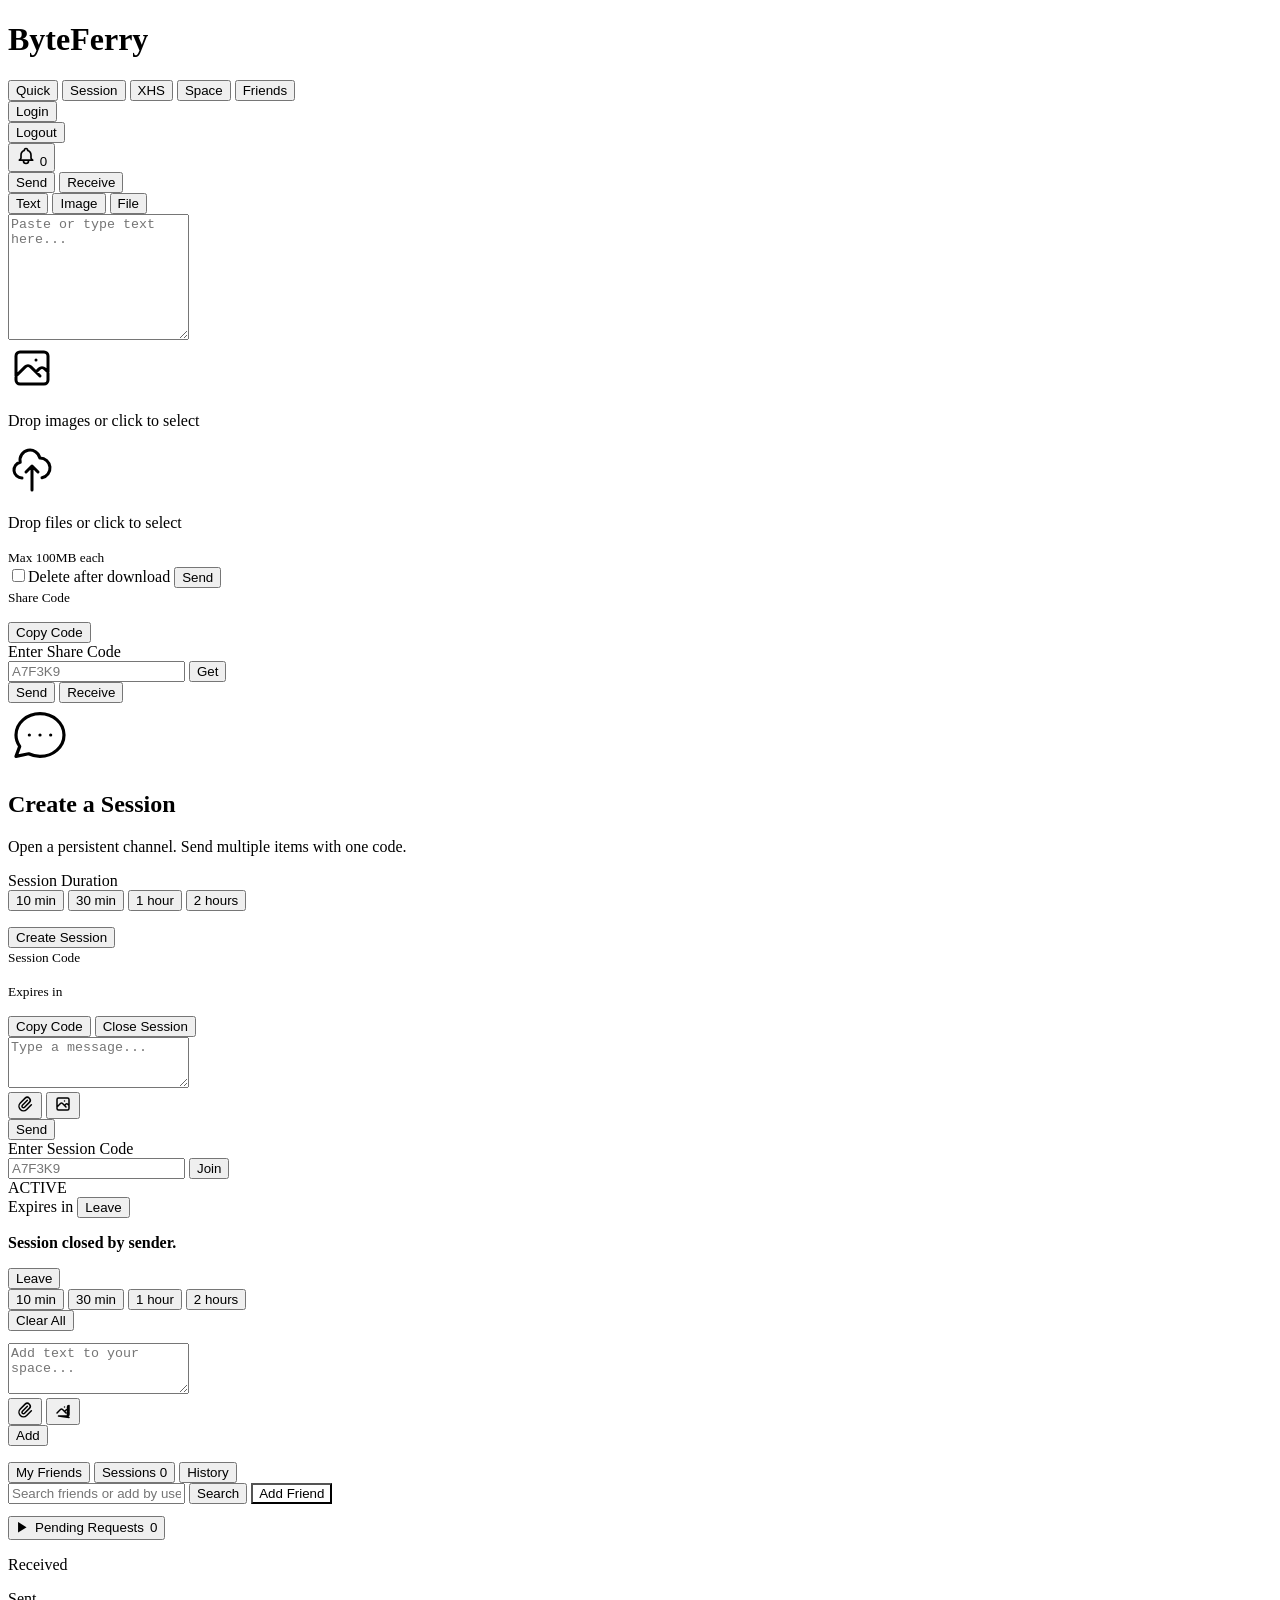
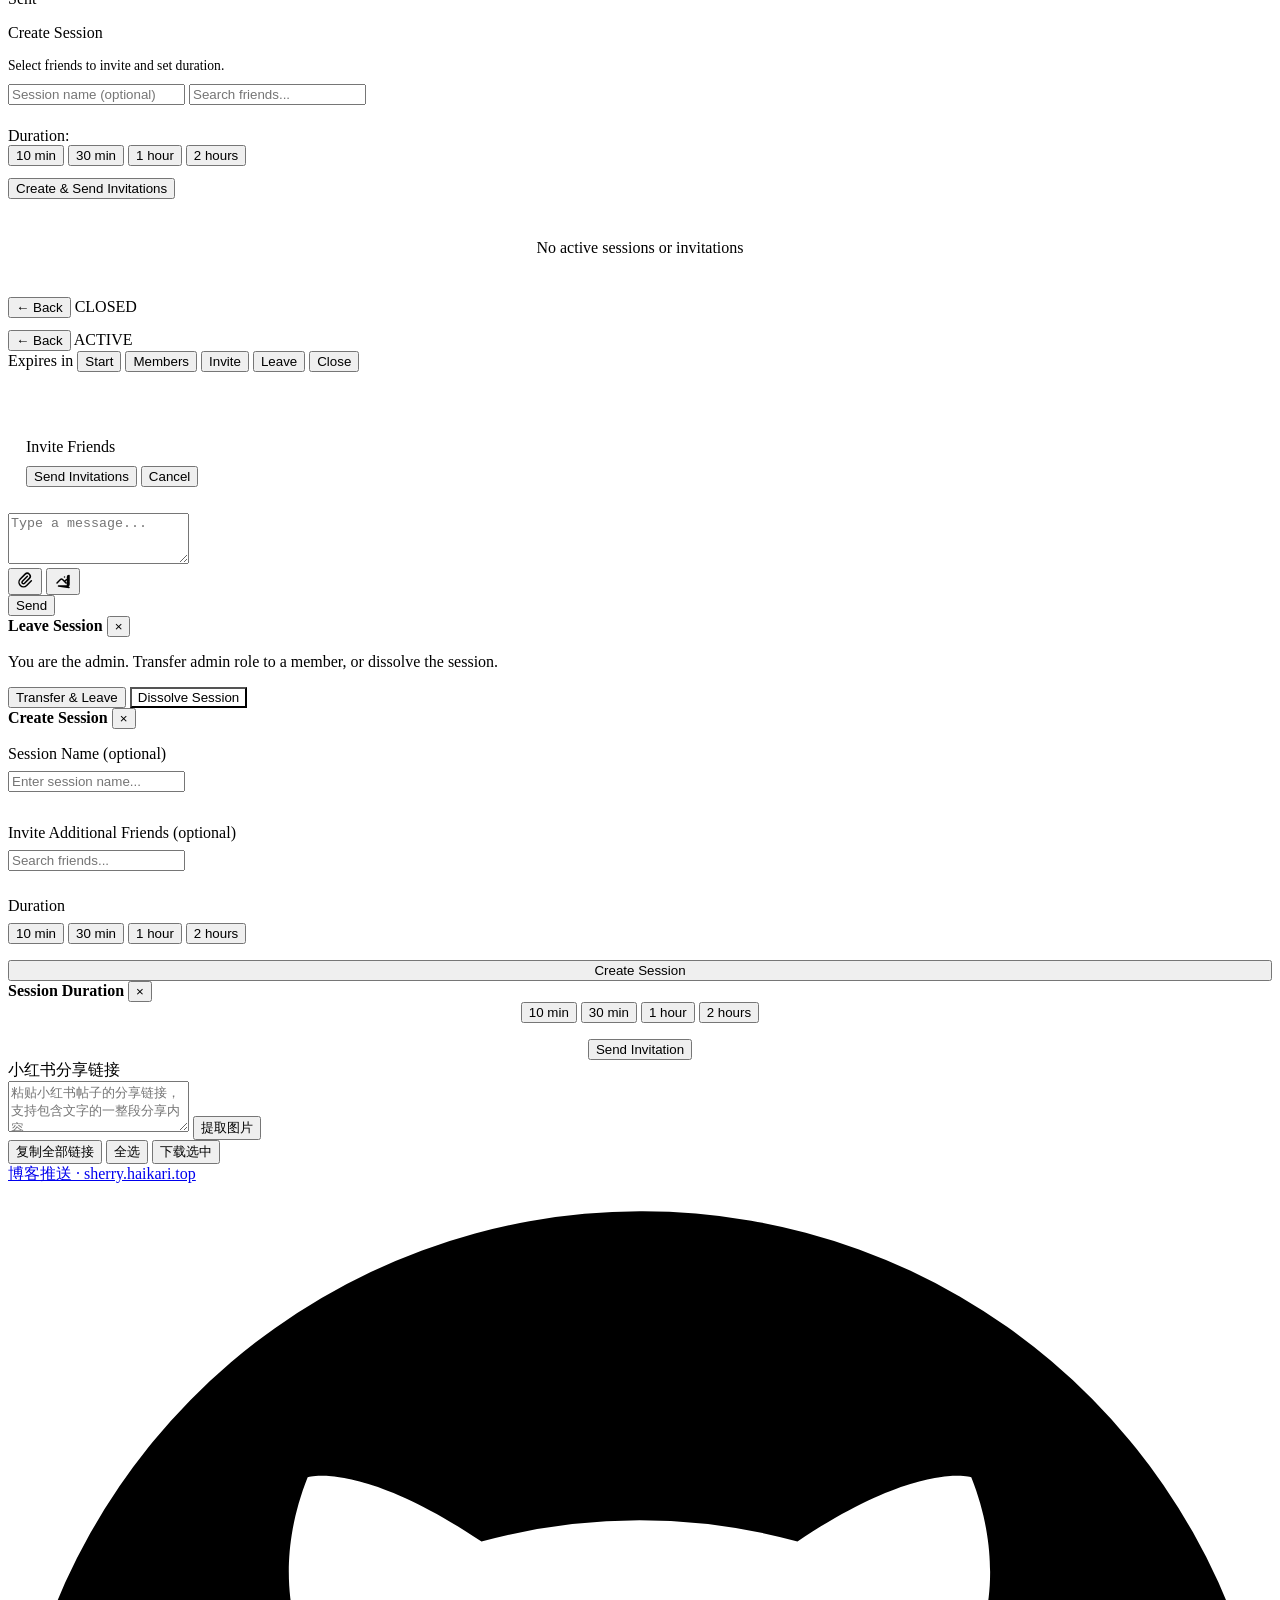
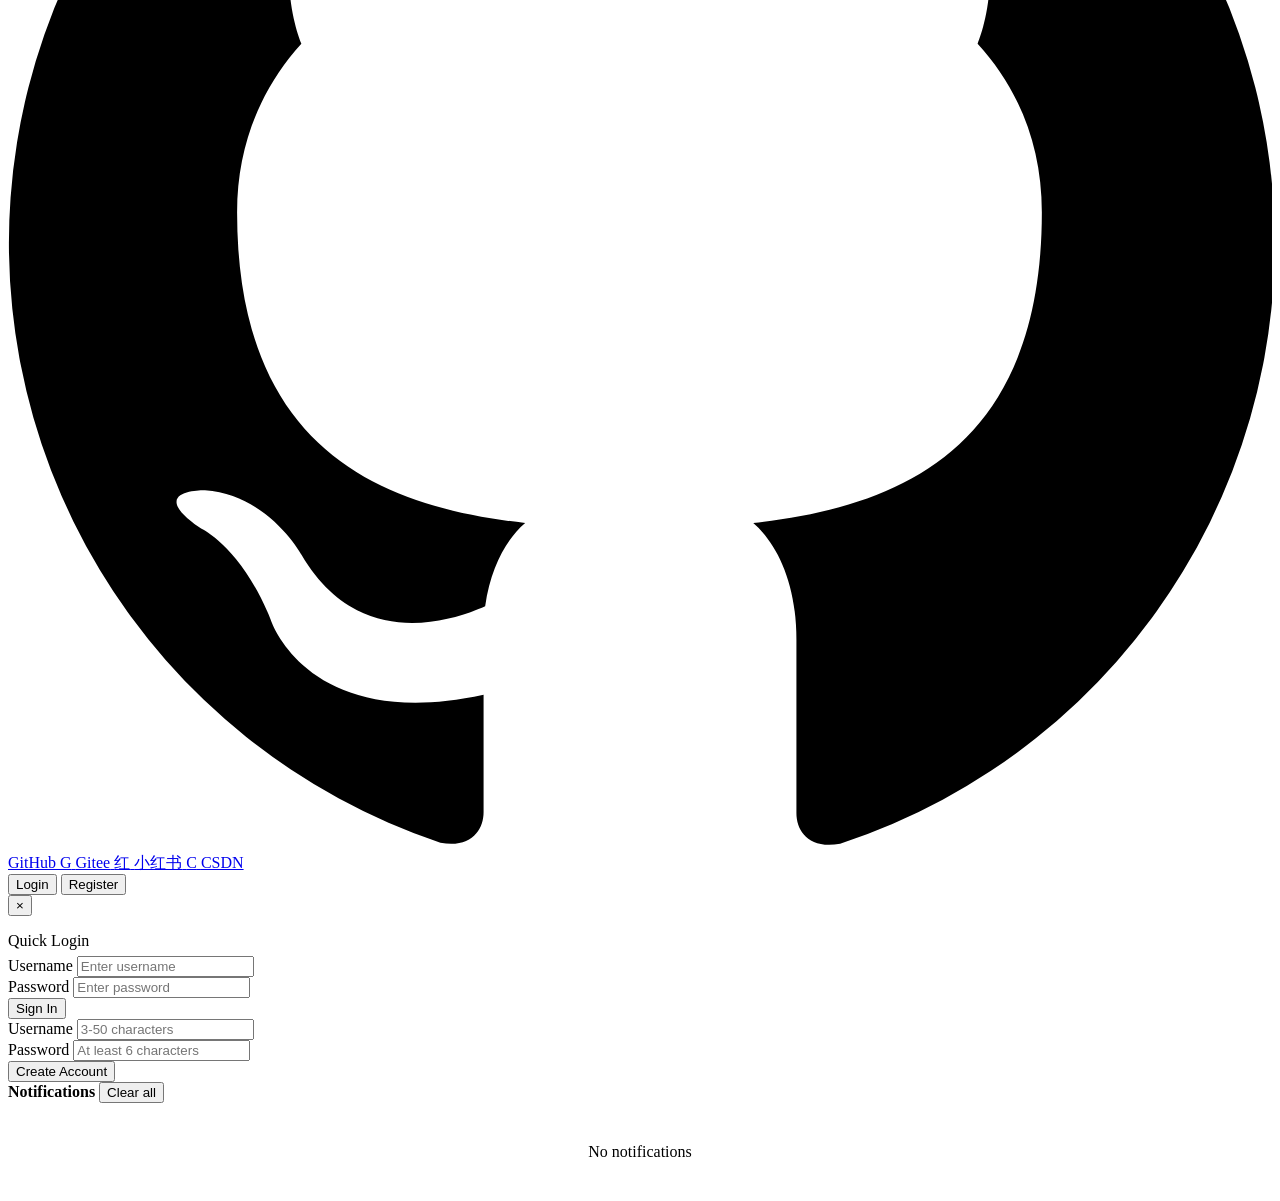
==== src/main/resources/static/index.html @ a7a0305d "add xsh but have some bugs" ====
<!DOCTYPE html>
<html lang="zh-CN">
<head>
    <meta charset="UTF-8">
    <meta name="viewport" content="width=device-width, initial-scale=1.0">
    <title>ByteFerry - Cross-device transmission</title>
    <link rel="icon" type="image/jpeg" href="/favicon.jpeg">
    <link rel="stylesheet" href="/css/style.css">
</head>
<body>
    <header>
        <div class="container header-inner">
            <h1 class="logo"><span class="accent">Byte</span>Ferry</h1>
            <div class="header-right">
                <nav class="pill-group" id="mode-nav">
                    <button class="pill active" data-mode="quick">Quick</button>
                    <button class="pill" data-mode="session">Session</button>
                    <button class="pill" data-mode="xhs">XHS</button>
                    <button class="pill hidden" data-mode="space" id="nav-space">Space</button>
                    <button class="pill hidden" data-mode="friend" id="nav-friend">Friends</button>
                </nav>
                <div id="user-area">
                    <button class="btn btn-primary btn-sm" id="login-btn">Login</button>
                </div>
                <div id="user-info" class="hidden">
                    <span class="user-name" id="user-display"></span>
                    <button class="btn-link sm" id="logout-btn">Logout</button>
                </div>
                <button class="notif-bell hidden" id="notif-bell" title="Notifications">
                    <svg width="20" height="20" fill="none" stroke="currentColor" stroke-width="2" viewBox="0 0 24 24"><path stroke-linecap="round" stroke-linejoin="round" d="M15 17h5l-1.405-1.405A2.032 2.032 0 0118 14.158V11a6.002 6.002 0 00-4-5.659V5a2 2 0 10-4 0v.341C7.67 6.165 6 8.388 6 11v3.159c0 .538-.214 1.055-.595 1.436L4 17h5m6 0v1a3 3 0 11-6 0v-1m6 0H9"/></svg>
                    <span class="notif-badge hidden" id="notif-badge">0</span>
                </button>
            </div>
        </div>
    </header>

    <main class="container">

        <!-- ==================== QUICK MODE ==================== -->
        <div class="view" id="view-quick">
            <nav class="pill-group sub-nav" id="quick-nav">
                <button class="pill active" data-tab="q-send">Send</button>
                <button class="pill" data-tab="q-recv">Receive</button>
            </nav>

            <!-- Quick Send -->
            <section class="panel fade-in" id="q-send">
                <div class="type-bar" id="type-bar">
                    <button class="type-chip active" data-type="text">Text</button>
                    <button class="type-chip" data-type="image">Image</button>
                    <button class="type-chip" data-type="file">File</button>
                </div>
                <div class="input-area" id="ia-text">
                    <textarea id="q-text" class="textarea" placeholder="Paste or type text here..." rows="8"></textarea>
                </div>
                <div class="input-area hidden" id="ia-image">
                    <div class="dropzone" id="dz-image">
                        <div id="img-preview" class="preview-grid hidden"></div>
                        <div id="img-ph" class="dz-placeholder">
                            <svg width="48" height="48" fill="none" stroke="currentColor" stroke-width="1.5" viewBox="0 0 24 24"><path stroke-linecap="round" stroke-linejoin="round" d="M4 16l4.586-4.586a2 2 0 012.828 0L16 16m-2-2l1.586-1.586a2 2 0 012.828 0L20 14m-6-6h.01M6 20h12a2 2 0 002-2V6a2 2 0 00-2-2H6a2 2 0 00-2 2v12a2 2 0 002 2z"/></svg>
                            <p>Drop images or click to select</p>
                        </div>
                        <input id="img-input" type="file" accept="image/*" multiple hidden>
                    </div>
                </div>
                <div class="input-area hidden" id="ia-file">
                    <div class="dropzone" id="dz-file">
                        <div id="file-list" class="file-list hidden"></div>
                        <div id="file-ph" class="dz-placeholder">
                            <svg width="48" height="48" fill="none" stroke="currentColor" stroke-width="1.5" viewBox="0 0 24 24"><path stroke-linecap="round" stroke-linejoin="round" d="M7 16a4 4 0 01-.88-7.903A5 5 0 1115.9 6L16 6a5 5 0 011 9.9M15 13l-3-3m0 0l-3 3m3-3v12"/></svg>
                            <p>Drop files or click to select</p>
                            <small>Max 100MB each</small>
                        </div>
                        <input id="file-input" type="file" multiple hidden>
                    </div>
                </div>
                <label class="checkbox-row"><input type="checkbox" id="del-after"><span>Delete after download</span></label>
                <button class="btn btn-primary full" id="q-send-btn">Send</button>
                <div class="result-card hidden" id="q-result">
                    <small class="muted">Share Code</small>
                    <p class="code-display" id="q-code"></p>
                    <button class="btn-link" id="q-copy-code">Copy Code</button>
                </div>
            </section>

            <!-- Quick Receive -->
            <section class="panel fade-in hidden" id="q-recv">
                <div class="card">
                    <label class="label">Enter Share Code</label>
                    <div class="row gap">
                        <input id="qr-code" class="code-input" type="text" maxlength="8" placeholder="A7F3K9">
                        <button class="btn btn-primary" id="qr-get-btn">Get</button>
                    </div>
                </div>
                <div id="qr-result" class="hidden mt"></div>
                <div id="qr-error" class="error-card hidden mt"></div>
            </section>
        </div>

        <!-- ==================== SESSION MODE ==================== -->
        <div class="view hidden" id="view-session">
            <nav class="pill-group sub-nav" id="sess-nav">
                <button class="pill active" data-tab="s-send">Send</button>
                <button class="pill" data-tab="s-recv">Receive</button>
            </nav>

            <!-- Session Send -->
            <section class="panel fade-in" id="s-send">
                <div id="s-create" class="card center-content">
                    <svg width="64" height="64" fill="none" stroke="currentColor" stroke-width="1.2" viewBox="0 0 24 24" class="accent-icon"><path stroke-linecap="round" stroke-linejoin="round" d="M8 12h.01M12 12h.01M16 12h.01M21 12c0 4.418-4.03 8-9 8a9.863 9.863 0 01-4.255-.949L3 20l1.395-3.72C3.512 15.042 3 13.574 3 12c0-4.418 4.03-8 9-8s9 3.582 9 8z"/></svg>
                    <h2>Create a Session</h2>
                    <p class="muted">Open a persistent channel. Send multiple items with one code.</p>
                    <div style="margin-bottom: 16px">
                        <label class="label">Session Duration</label>
                        <div class="type-bar" id="expire-bar" style="justify-content:center">
                            <button class="type-chip" data-expire="600">10 min</button>
                            <button class="type-chip active" data-expire="1800">30 min</button>
                            <button class="type-chip" data-expire="3600">1 hour</button>
                            <button class="type-chip" data-expire="7200">2 hours</button>
                        </div>
                    </div>
                    <button class="btn btn-primary" id="s-create-btn">Create Session</button>
                </div>
                <div id="s-active" class="hidden">
                    <div class="card row spread">
                        <div><small class="muted upper">Session Code</small><p class="code-display small clickable" id="s-code"></p></div>
                        <div class="text-right"><small class="muted">Expires in</small><p class="timer" id="s-timer"></p></div>
                    </div>
                    <div class="actions-row">
                        <button class="btn-link" id="s-copy-code">Copy Code</button>
                        <button class="btn-link danger" id="s-close-btn">Close Session</button>
                    </div>
                    <!-- Unified input -->
                    <div class="composer">
                        <textarea id="s-text" class="composer-text" rows="3" placeholder="Type a message..."></textarea>
                        <div id="s-attachments" class="attach-bar hidden"></div>
                        <div class="composer-toolbar">
                            <div class="toolbar-left">
                                <button class="icon-btn" id="s-attach-file-btn" title="Attach files">
                                    <svg width="18" height="18" fill="none" stroke="currentColor" stroke-width="2" viewBox="0 0 24 24"><path stroke-linecap="round" stroke-linejoin="round" d="M15.172 7l-6.586 6.586a2 2 0 102.828 2.828l6.414-6.586a4 4 0 00-5.656-5.656l-6.415 6.585a6 6 0 108.486 8.486L20.5 13"/></svg>
                                </button>
                                <button class="icon-btn" id="s-attach-img-btn" title="Attach images">
                                    <svg width="18" height="18" fill="none" stroke="currentColor" stroke-width="2" viewBox="0 0 24 24"><path stroke-linecap="round" stroke-linejoin="round" d="M4 16l4.586-4.586a2 2 0 012.828 0L16 16m-2-2l1.586-1.586a2 2 0 012.828 0L20 14m-6-6h.01M6 20h12a2 2 0 002-2V6a2 2 0 00-2-2H6a2 2 0 00-2 2v12a2 2 0 002 2z"/></svg>
                                </button>
                                <input id="s-file-in" type="file" multiple hidden>
                                <input id="s-img-in" type="file" accept="image/*" multiple hidden>
                            </div>
                            <button class="btn btn-primary btn-sm" id="s-send-btn">Send</button>
                        </div>
                    </div>
                    <div id="s-items" class="timeline chat-scroll"></div>
                </div>
            </section>

            <!-- Session Receive -->
            <section class="panel fade-in hidden" id="s-recv">
                <div id="sr-join" class="card">
                    <label class="label">Enter Session Code</label>
                    <div class="row gap">
                        <input id="sr-code" class="code-input" type="text" maxlength="8" placeholder="A7F3K9">
                        <button class="btn btn-primary" id="sr-join-btn">Join</button>
                    </div>
                </div>
                <div id="sr-error" class="error-card hidden mt"></div>
                <div id="sr-active" class="hidden">
                    <div class="card row spread">
                        <div class="row gap-sm">
                            <span class="badge green" id="sr-status">ACTIVE</span>
                            <span class="muted" id="sr-count"></span>
                        </div>
                        <div class="row gap-sm">
                            <span class="muted">Expires in <strong id="sr-timer"></strong></span>
                            <button class="btn-link sm" id="sr-leave-btn">Leave</button>
                        </div>
                    </div>
                    <div id="sr-closed" class="error-card center-content hidden mt">
                        <p><strong>Session closed by sender.</strong></p>
                        <button class="btn-link" id="sr-closed-leave">Leave</button>
                    </div>
                    <div id="sr-items" class="timeline chat-scroll"></div>
                </div>
            </section>
        </div>

        <!-- ==================== SPACE MODE ==================== -->
        <div class="view hidden" id="view-space">
            <!-- Expire selector + Clear -->
            <div class="row spread" style="margin-bottom: 12px">
                <div class="type-bar" id="sp-expire-bar">
                    <button class="type-chip" data-expire="600">10 min</button>
                    <button class="type-chip active" data-expire="1800">30 min</button>
                    <button class="type-chip" data-expire="3600">1 hour</button>
                    <button class="type-chip" data-expire="7200">2 hours</button>
                </div>
                <button class="btn-link danger btn-sm" id="sp-clear-btn">Clear All</button>
            </div>
            <!-- Composer -->
            <div class="composer">
                <textarea id="sp-text" class="composer-text" rows="3" placeholder="Add text to your space..."></textarea>
                <div id="sp-attachments" class="attach-bar hidden"></div>
                <div class="composer-toolbar">
                    <div class="toolbar-left">
                        <button class="icon-btn" id="sp-attach-file-btn" title="Attach files">
                            <svg width="18" height="18" fill="none" stroke="currentColor" stroke-width="2" viewBox="0 0 24 24"><path stroke-linecap="round" stroke-linejoin="round" d="M15.172 7l-6.586 6.586a2 2 0 102.828 2.828l6.414-6.586a4 4 0 00-5.656-5.656l-6.415 6.585a6 6 0 108.486 8.486L20.5 13"/></svg>
                        </button>
                        <button class="icon-btn" id="sp-attach-img-btn" title="Attach images">
                            <svg width="18" height="18" fill="none" stroke="currentColor" stroke-width="2" viewBox="0 0 24 24"><path stroke-linecap="round" stroke-linejoin="round" d="M4 16l4.586-4.586a2 2 0 012.828 0L16 16m-2-2l1.586-1.586a2 2 0 012.828 0L20 14m-6-6h.01M6 20h12a2 2 0 002-2V6a2 2 0 00-2 2v12a2 2 0 002 2z"/></svg>
                        </button>
                        <input id="sp-file-in" type="file" multiple hidden>
                        <input id="sp-img-in" type="file" accept="image/*" multiple hidden>
                    </div>
                    <button class="btn btn-primary btn-sm" id="sp-send-btn">Add</button>
                </div>
            </div>
            <!-- Items -->
            <div id="sp-items" class="timeline chat-scroll" style="margin-top:16px"></div>
        </div>

        <!-- ==================== FRIEND MODE ==================== -->
        <div class="view hidden" id="view-friend">
            <nav class="pill-group sub-nav" id="friend-nav">
                <button class="pill active" data-tab="f-myfriends">My Friends</button>
                <button class="pill" data-tab="f-sessions">Sessions <span id="f-inv-badge" class="req-count-badge hidden">0</span></button>
                <button class="pill" data-tab="f-history">History</button>
            </nav>

            <!-- ===== My Friends ===== -->
            <section class="panel fade-in" id="f-myfriends">
                <!-- Unified Input Bar -->
                <div class="card" style="margin-bottom:12px">
                    <div class="row gap">
                        <input id="f-unified-input" class="input" type="text" placeholder="Search friends or add by username..." style="flex:1">
                        <button class="btn btn-primary btn-sm" id="f-search-btn">Search</button>
                        <button class="btn btn-primary btn-sm" id="f-add-btn" style="background:var(--green)">Add Friend</button>
                    </div>
                </div>
                <!-- Pending Requests (collapsible) -->
                <div id="f-pending-section" style="margin-bottom:12px">
                    <button class="btn-link" id="f-pending-toggle" style="margin-bottom:8px;display:flex;align-items:center;gap:6px">
                        <span id="f-pending-arrow">&#9654;</span> Pending Requests <span id="f-req-badge" class="req-count-badge hidden">0</span>
                    </button>
                    <div id="f-pending-content" class="hidden">
                        <div class="pending-columns">
                            <div>
                                <p class="label" style="margin-bottom:6px">Received</p>
                                <div id="f-req-received"></div>
                            </div>
                            <div>
                                <p class="label" style="margin-bottom:6px">Sent</p>
                                <div id="f-req-sent"></div>
                            </div>
                        </div>
                    </div>
                </div>
                <!-- Friend List -->
                <div id="f-friends-list" class="friend-list"></div>
            </section>

            <!-- ===== Sessions ===== -->
            <section class="panel fade-in hidden" id="f-sessions">
                <!-- Create Session -->
                <div class="card" style="margin-bottom:16px">
                    <p class="label">Create Session</p>
                    <p class="muted" style="margin-bottom:10px;font-size:0.85rem">Select friends to invite and set duration.</p>
                    <input id="f-create-name" class="input" type="text" placeholder="Session name (optional)" style="margin-bottom:10px">
                    <input id="f-create-search" class="input" type="text" placeholder="Search friends..." style="margin-bottom:10px">
                    <div id="f-create-friends-list" class="friend-check-list" style="margin-bottom:12px"></div>
                    <div class="row gap" style="margin-bottom:12px;flex-wrap:wrap">
                        <span class="label" style="margin:0">Duration:</span>
                        <div class="type-bar" id="f-create-expire-bar" style="margin:0">
                            <button class="type-chip" data-expire="600">10 min</button>
                            <button class="type-chip active" data-expire="1800">30 min</button>
                            <button class="type-chip" data-expire="3600">1 hour</button>
                            <button class="type-chip" data-expire="7200">2 hours</button>
                        </div>
                    </div>
                    <button class="btn btn-primary" id="f-create-session-btn">Create &amp; Send Invitations</button>
                </div>
                <!-- Pending Invitations -->
                <div id="f-invitations"></div>
                <!-- Active Sessions -->
                <div id="f-active-sessions"></div>
                <!-- Empty state -->
                <p id="f-sessions-empty" class="muted" style="text-align:center;padding:24px">No active sessions or invitations</p>
            </section>

            <!-- ===== History ===== -->
            <section class="panel fade-in hidden" id="f-history">
                <div id="f-history-list"></div>
            </section>

            <!-- History Detail Overlay -->
            <div id="f-history-overlay" class="hidden">
                <div class="card row spread">
                    <div class="row gap-sm">
                        <button class="btn-link" id="f-history-back">&larr; Back</button>
                        <strong id="f-history-title"></strong>
                        <span class="badge" id="f-history-status">CLOSED</span>
                    </div>
                    <div class="row gap-sm">
                        <span class="muted" id="f-history-meta"></span>
                    </div>
                </div>
                <div id="f-history-items" class="timeline f-session-items-scroll" style="margin-top:12px"></div>
            </div>

            <!-- Friend Session Overlay -->
            <div id="f-session-overlay" class="hidden">
                <div class="card row spread">
                    <div class="row gap-sm">
                        <button class="btn-link" id="f-session-back">&larr; Back</button>
                        <strong id="f-session-friend-name"></strong>
                        <span class="badge green" id="f-session-status">ACTIVE</span>
                    </div>
                    <div class="row gap-sm">
                        <span class="muted">Expires in <strong id="f-session-timer"></strong></span>
                        <button class="btn btn-primary btn-sm hidden" id="f-session-start-btn">Start</button>
                        <button class="btn-link" id="f-session-members-toggle">Members</button>
                        <button class="btn-link" id="f-session-invite-btn">Invite</button>
                        <button class="btn-link" id="f-session-leave-btn">Leave</button>
                        <button class="btn-link danger" id="f-session-close-btn">Close</button>
                    </div>
                </div>
                <!-- Members Panel (collapsible) -->
                <div id="f-session-members" class="hidden" style="margin-top:8px">
                    <div class="card" style="padding:10px 14px">
                        <div id="f-session-members-list"></div>
                    </div>
                </div>
                <!-- Invite Friend Panel -->
                <div id="f-session-invite-modal" class="hidden" style="margin-top:8px">
                    <div class="card" style="padding:14px 18px">
                        <p class="label" style="margin-bottom:8px">Invite Friends</p>
                        <div id="f-session-invite-list" class="friend-check-list" style="margin-bottom:10px"></div>
                        <div class="row gap">
                            <button class="btn btn-primary btn-sm" id="f-session-invite-send">Send Invitations</button>
                            <button class="btn-link" id="f-session-invite-cancel">Cancel</button>
                        </div>
                    </div>
                </div>
                <div id="f-session-items" class="timeline f-session-items-scroll f-live-session" style="margin-top:12px"></div>
                <div class="composer" style="margin-top:12px">
                    <textarea id="f-session-text" class="composer-text" rows="3" placeholder="Type a message..."></textarea>
                    <div id="f-session-attachments" class="attach-bar hidden"></div>
                    <div class="composer-toolbar">
                        <div class="toolbar-left">
                            <button class="icon-btn" id="f-session-attach-file" title="Attach files">
                                <svg width="18" height="18" fill="none" stroke="currentColor" stroke-width="2" viewBox="0 0 24 24"><path stroke-linecap="round" stroke-linejoin="round" d="M15.172 7l-6.586 6.586a2 2 0 102.828 2.828l6.414-6.586a4 4 0 00-5.656-5.656l-6.415 6.585a6 6 0 108.486 8.486L20.5 13"/></svg>
                            </button>
                            <button class="icon-btn" id="f-session-attach-img" title="Attach images">
                                <svg width="18" height="18" fill="none" stroke="currentColor" stroke-width="2" viewBox="0 0 24 24"><path stroke-linecap="round" stroke-linejoin="round" d="M4 16l4.586-4.586a2 2 0 012.828 0L16 16m-2-2l1.586-1.586a2 2 0 012.828 0L20 14m-6-6h.01M6 20h12a2 2 0 002-2V6a2 2 0 00-2 2v12a2 2 0 002 2z"/></svg>
                            </button>
                            <input id="f-session-file-in" type="file" multiple hidden>
                            <input id="f-session-img-in" type="file" accept="image/*" multiple hidden>
                        </div>
                        <button class="btn btn-primary btn-sm" id="f-session-send-btn">Send</button>
                    </div>
                </div>
            </div>

            <!-- Admin Leave Modal -->
            <div id="f-admin-leave-modal" class="modal-overlay hidden">
                <div class="modal-card">
                    <div class="modal-header">
                        <strong>Leave Session</strong>
                        <button class="modal-close" onclick="show('f-admin-leave-modal',false)">&times;</button>
                    </div>
                    <div class="modal-body">
                        <p class="muted" style="margin-bottom:12px">You are the admin. Transfer admin role to a member, or dissolve the session.</p>
                        <div id="f-admin-leave-list" style="margin-bottom:16px"></div>
                        <div class="row gap">
                            <button class="btn btn-primary" id="f-admin-leave-transfer">Transfer &amp; Leave</button>
                            <button class="btn btn-primary" style="background:var(--red)" id="f-admin-leave-dissolve">Dissolve Session</button>
                        </div>
                    </div>
                </div>
            </div>

            <!-- Friend Session Config Modal (from My Friends Chat) -->
            <div id="f-session-config-modal" class="modal-overlay hidden">
                <div class="modal-card">
                    <div class="modal-header">
                        <strong>Create Session</strong>
                        <button class="modal-close" onclick="show('f-session-config-modal',false)">&times;</button>
                    </div>
                    <div class="modal-body">
                        <p class="label" style="margin-bottom:8px">Session Name (optional)</p>
                        <input id="f-config-name" class="input" type="text" placeholder="Enter session name..." style="margin-bottom:16px">

                        <p class="label" style="margin-bottom:8px">Invite Additional Friends (optional)</p>
                        <input id="f-config-search" class="input" type="text" placeholder="Search friends..." style="margin-bottom:10px">
                        <div id="f-config-friends-list" class="friend-check-list" style="margin-bottom:16px;max-height:150px"></div>

                        <p class="label" style="margin-bottom:8px">Duration</p>
                        <div class="type-bar" id="f-config-expire-bar" style="margin-bottom:16px">
                            <button class="type-chip" data-expire="600">10 min</button>
                            <button class="type-chip active" data-expire="1800">30 min</button>
                            <button class="type-chip" data-expire="3600">1 hour</button>
                            <button class="type-chip" data-expire="7200">2 hours</button>
                        </div>

                        <button class="btn btn-primary" id="f-config-confirm" style="width:100%">Create Session</button>
                    </div>
                </div>
            </div>

            <!-- Expire Picker Modal for Friend Session -->
            <div id="f-expire-modal" class="modal-overlay hidden">
                <div class="modal-card">
                    <div class="modal-header">
                        <strong>Session Duration</strong>
                        <button class="modal-close" id="f-expire-close">&times;</button>
                    </div>
                    <div class="modal-body" style="text-align:center">
                        <div class="type-bar" id="f-expire-bar" style="justify-content:center">
                            <button class="type-chip" data-expire="600">10 min</button>
                            <button class="type-chip active" data-expire="1800">30 min</button>
                            <button class="type-chip" data-expire="3600">1 hour</button>
                            <button class="type-chip" data-expire="7200">2 hours</button>
                        </div>
                        <button class="btn btn-primary full" id="f-expire-confirm" style="margin-top:16px">Send Invitation</button>
                    </div>
                </div>
            </div>
        </div>

        <div class="view hidden" id="view-xhs">
            <section class="panel fade-in">
                <div class="card">
                    <label class="label">小红书分享链接</label>
                    <div class="row gap xhs-input-row">
                        <textarea id="xhs-url" class="textarea xhs-url-input" rows="3" placeholder="粘贴小红书帖子的分享链接，支持包含文字的一整段分享内容"></textarea>
                        <button class="btn btn-primary" id="xhs-extract-btn">提取图片</button>
                    </div>
                    <div class="row gap xhs-actions hidden" id="xhs-actions">
                        <button class="btn-link" id="xhs-copy-links">复制全部链接</button>
                        <button class="btn-link" id="xhs-select-all">全选</button>
                        <button class="btn-link" id="xhs-download-selected">下载选中</button>
                    </div>
                    <div id="xhs-error" class="error-card hidden mt"></div>
                    <div id="xhs-result" class="hidden mt"></div>
                </div>
            </section>
        </div>
    </main>
    <footer class="site-footer">
        <div class="container footer-inner">
            <a class="footer-blog-link" href="https://sherry.haikari.top/" target="_blank" rel="noopener noreferrer">博客推送 · sherry.haikari.top</a>
            <div class="footer-socials">
                <a class="social-link github" href="https://github.com/Haibara406" target="_blank" rel="noopener noreferrer" aria-label="GitHub">
                    <span class="social-badge"><svg viewBox="0 0 24 24"><path d="M12 .5a12 12 0 0 0-3.79 23.38c.6.11.82-.26.82-.58v-2.23c-3.34.73-4.04-1.42-4.04-1.42-.55-1.38-1.33-1.74-1.33-1.74-1.08-.74.08-.72.08-.72 1.2.08 1.83 1.22 1.83 1.22 1.06 1.82 2.8 1.29 3.49.98.11-.77.42-1.29.76-1.58-2.66-.3-5.47-1.33-5.47-5.9 0-1.3.47-2.37 1.22-3.2-.12-.3-.53-1.52.12-3.16 0 0 1-.32 3.3 1.22a11.3 11.3 0 0 1 6 0c2.3-1.54 3.3-1.22 3.3-1.22.65 1.64.24 2.86.12 3.16.76.83 1.22 1.9 1.22 3.2 0 4.58-2.81 5.6-5.48 5.9.43.37.82 1.1.82 2.22v3.29c0 .32.22.69.83.58A12 12 0 0 0 12 .5Z"/></svg></span>
                    <span>GitHub</span>
                </a>
                <a class="social-link gitee" href="https://gitee.com/haibaraiii" target="_blank" rel="noopener noreferrer" aria-label="Gitee">
                    <span class="social-badge">G</span>
                    <span>Gitee</span>
                </a>
                <a class="social-link xhs" href="https://www.xiaohongshu.com/user/profile/602d1d920000000001004e90" target="_blank" rel="noopener noreferrer" aria-label="小红书">
                    <span class="social-badge">红</span>
                    <span>小红书</span>
                </a>
                <a class="social-link csdn" href="https://blog.csdn.net/2302_80908396?spm=1000.2115.3001.10640" target="_blank" rel="noopener noreferrer" aria-label="CSDN">
                    <span class="social-badge">C</span>
                    <span>CSDN</span>
                </a>
            </div>
        </div>
    </footer>

    <!-- Login Modal -->
    <div id="auth-modal" class="modal-overlay hidden">
        <div class="modal-card">
            <div class="modal-header">
                <nav class="pill-group" id="auth-nav">
                    <button class="pill active" data-tab="auth-login-form">Login</button>
                    <button class="pill" data-tab="auth-reg-form">Register</button>
                </nav>
                <button class="modal-close" id="auth-close">&times;</button>
            </div>
            <form id="auth-login-form" class="modal-body" autocomplete="off">
                <div id="login-memory-wrap" class="hidden">
                    <p class="label" style="margin-bottom:6px">Quick Login</p>
                    <div id="login-memory-list" class="login-memory-list"></div>
                </div>
                <div class="form-group">
                    <label class="label">Username</label>
                    <input class="input" type="text" id="login-user" placeholder="Enter username" required>
                </div>
                <div class="form-group">
                    <label class="label">Password</label>
                    <input class="input" type="password" id="login-pass" placeholder="Enter password" required>
                </div>
                <button type="submit" class="btn btn-primary full">Sign In</button>
                <div id="login-error" class="error-card hidden mt"></div>
            </form>
            <form id="auth-reg-form" class="modal-body hidden" autocomplete="off">
                <div class="form-group">
                    <label class="label">Username</label>
                    <input class="input" type="text" id="reg-user" placeholder="3-50 characters" required>
                </div>
                <div class="form-group">
                    <label class="label">Password</label>
                    <input class="input" type="password" id="reg-pass" placeholder="At least 6 characters" required>
                </div>
                <button type="submit" class="btn btn-primary full">Create Account</button>
                <div id="reg-error" class="error-card hidden mt"></div>
                <div id="reg-ok" class="success-card hidden mt"></div>
            </form>
        </div>
    </div>

    <!-- Notification Drawer -->
    <div id="notif-backdrop" class="notif-backdrop hidden"></div>
    <div id="notif-drawer" class="notif-drawer hidden">
        <div class="notif-drawer-header">
            <strong>Notifications</strong>
            <button class="btn-link sm" id="notif-clear">Clear all</button>
        </div>
        <div id="notif-list" class="notif-list">
            <p class="muted" style="text-align:center;padding:24px">No notifications</p>
        </div>
    </div>

    <div id="toast" class="toast"></div>
    <script src="/js/app.js"></script>
</body>
</html>
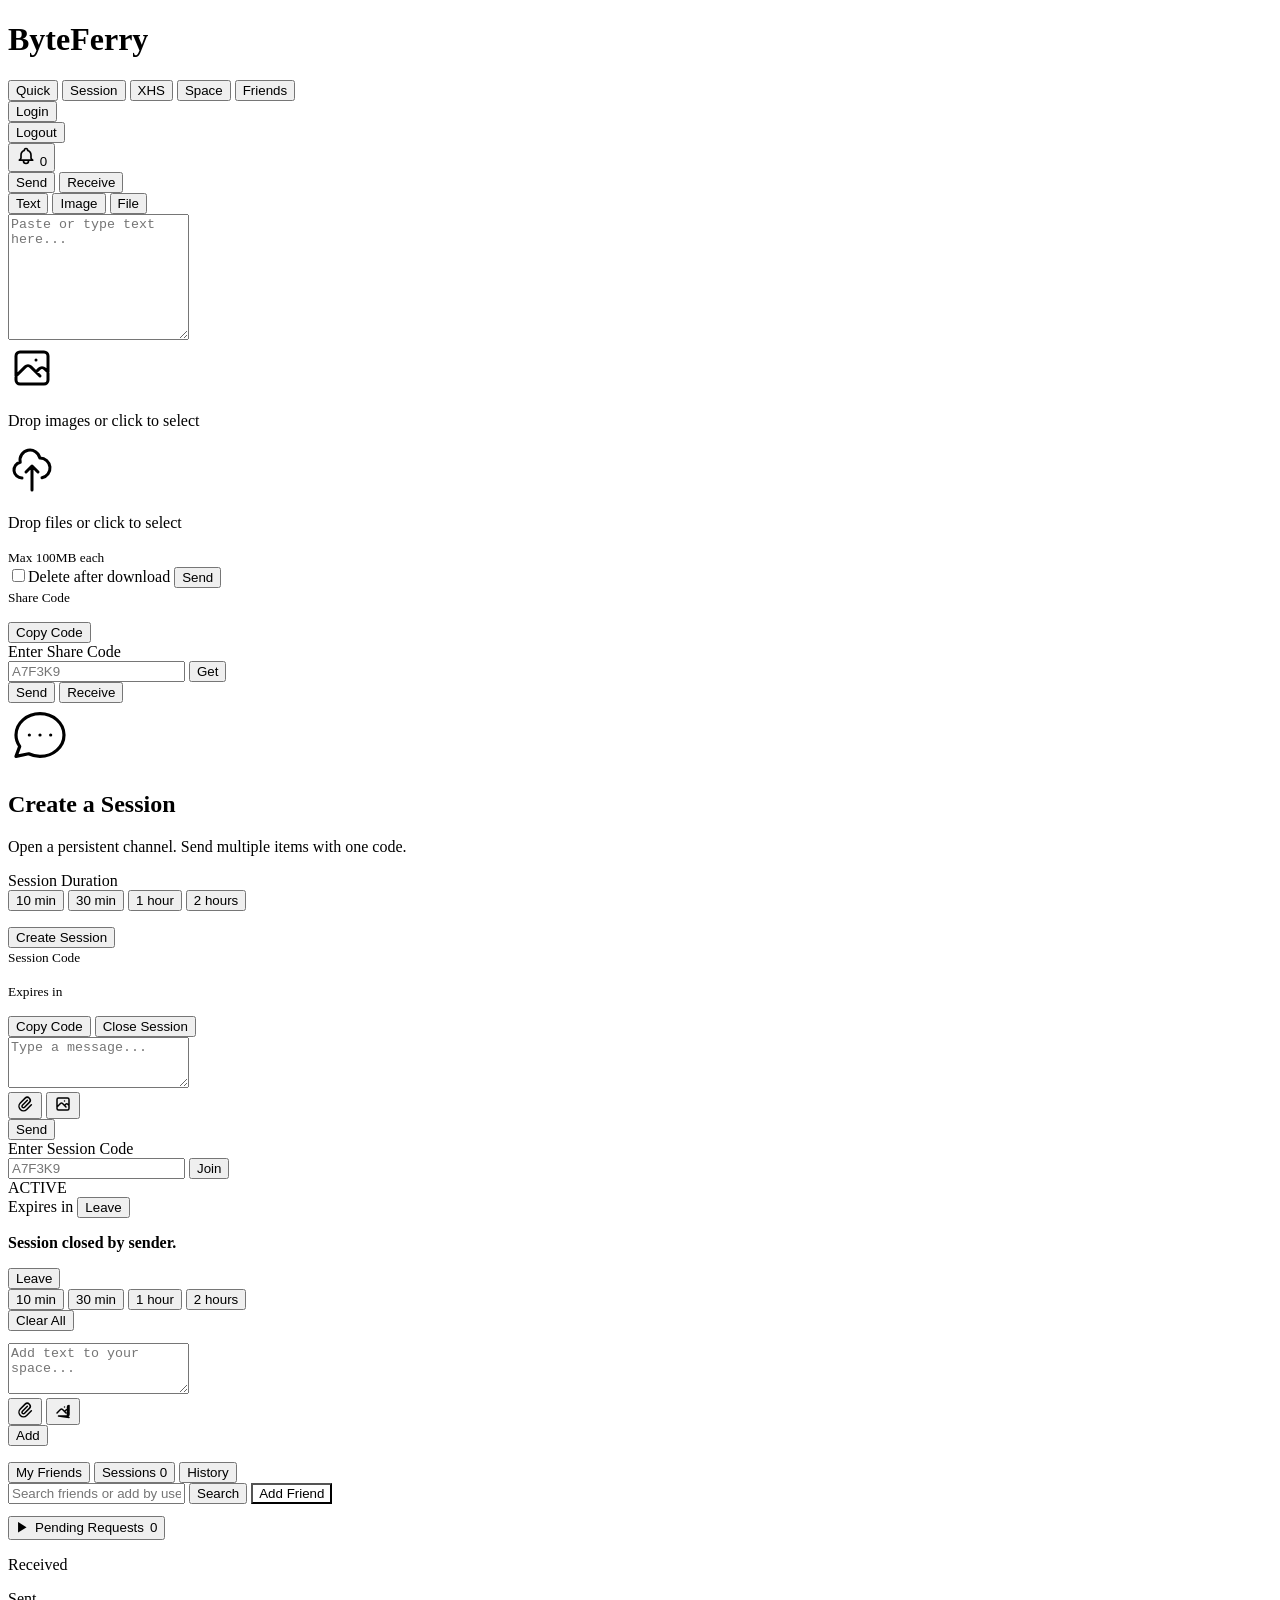
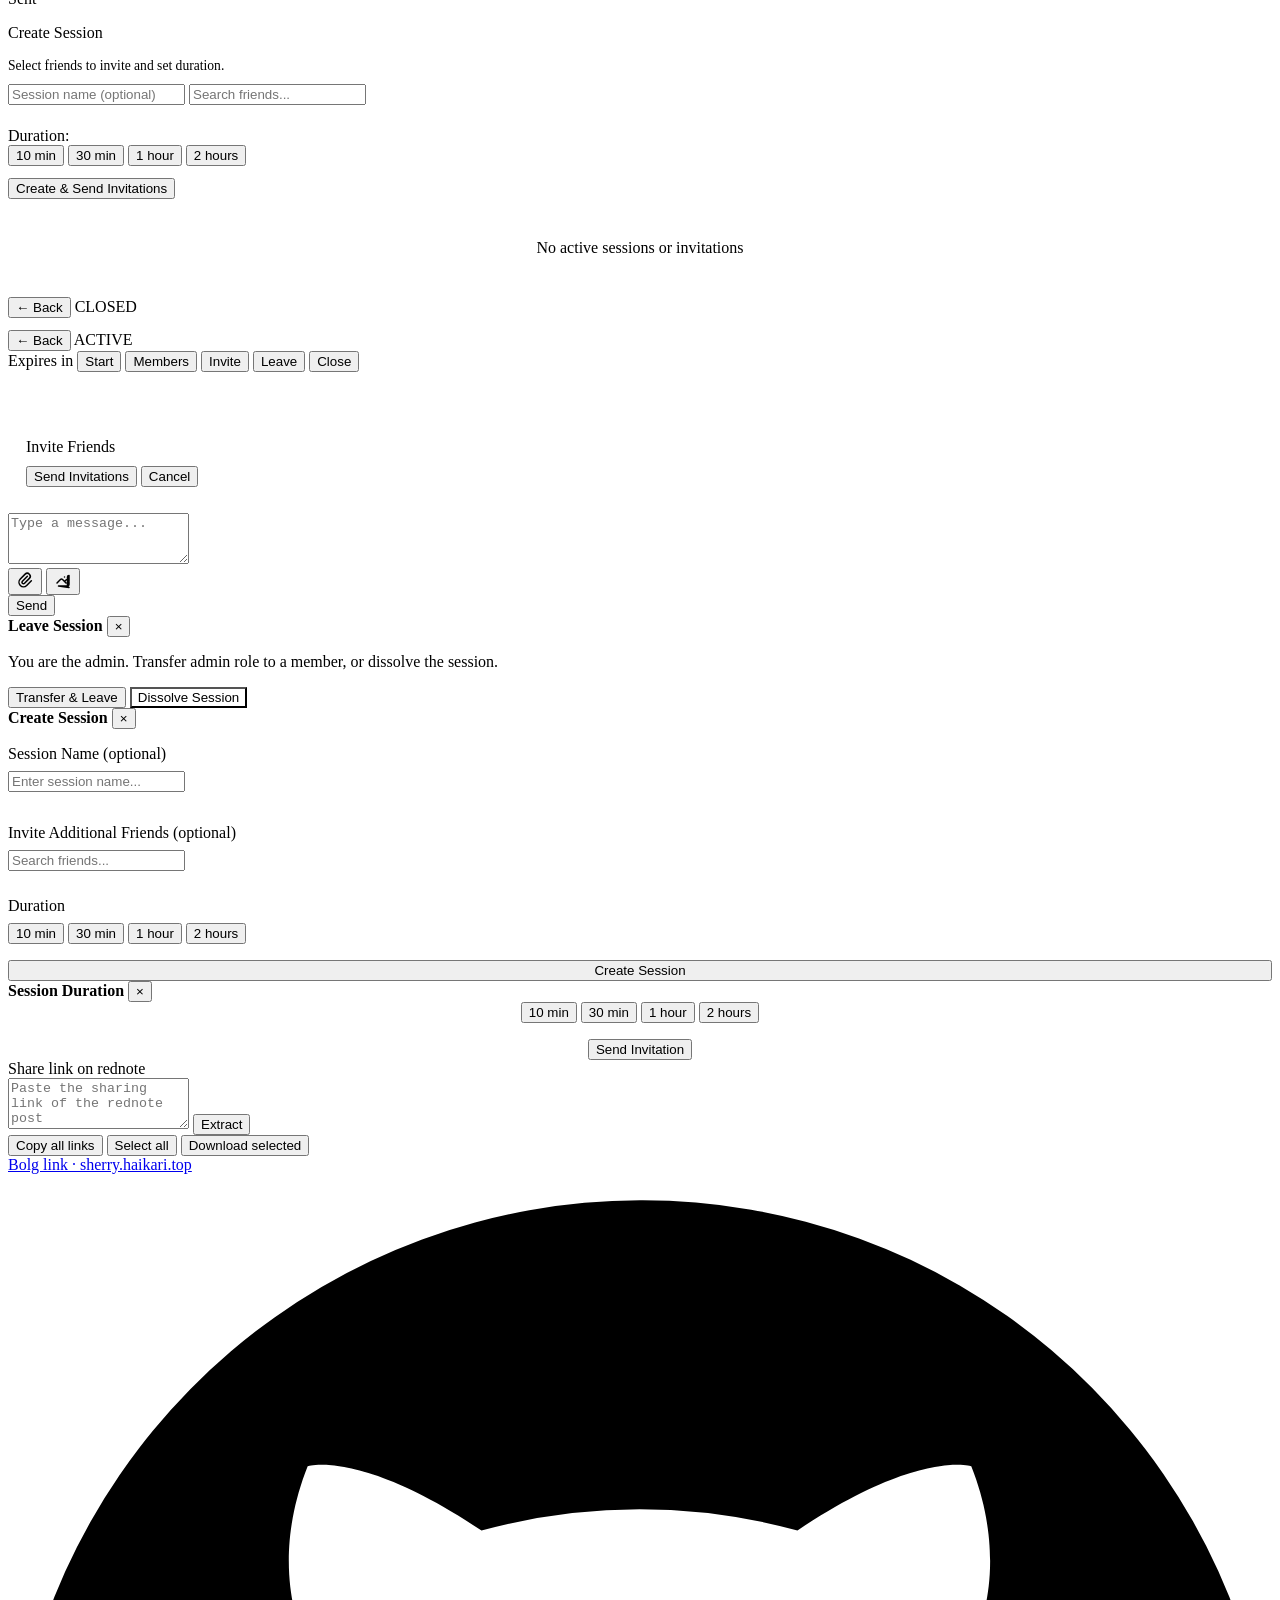
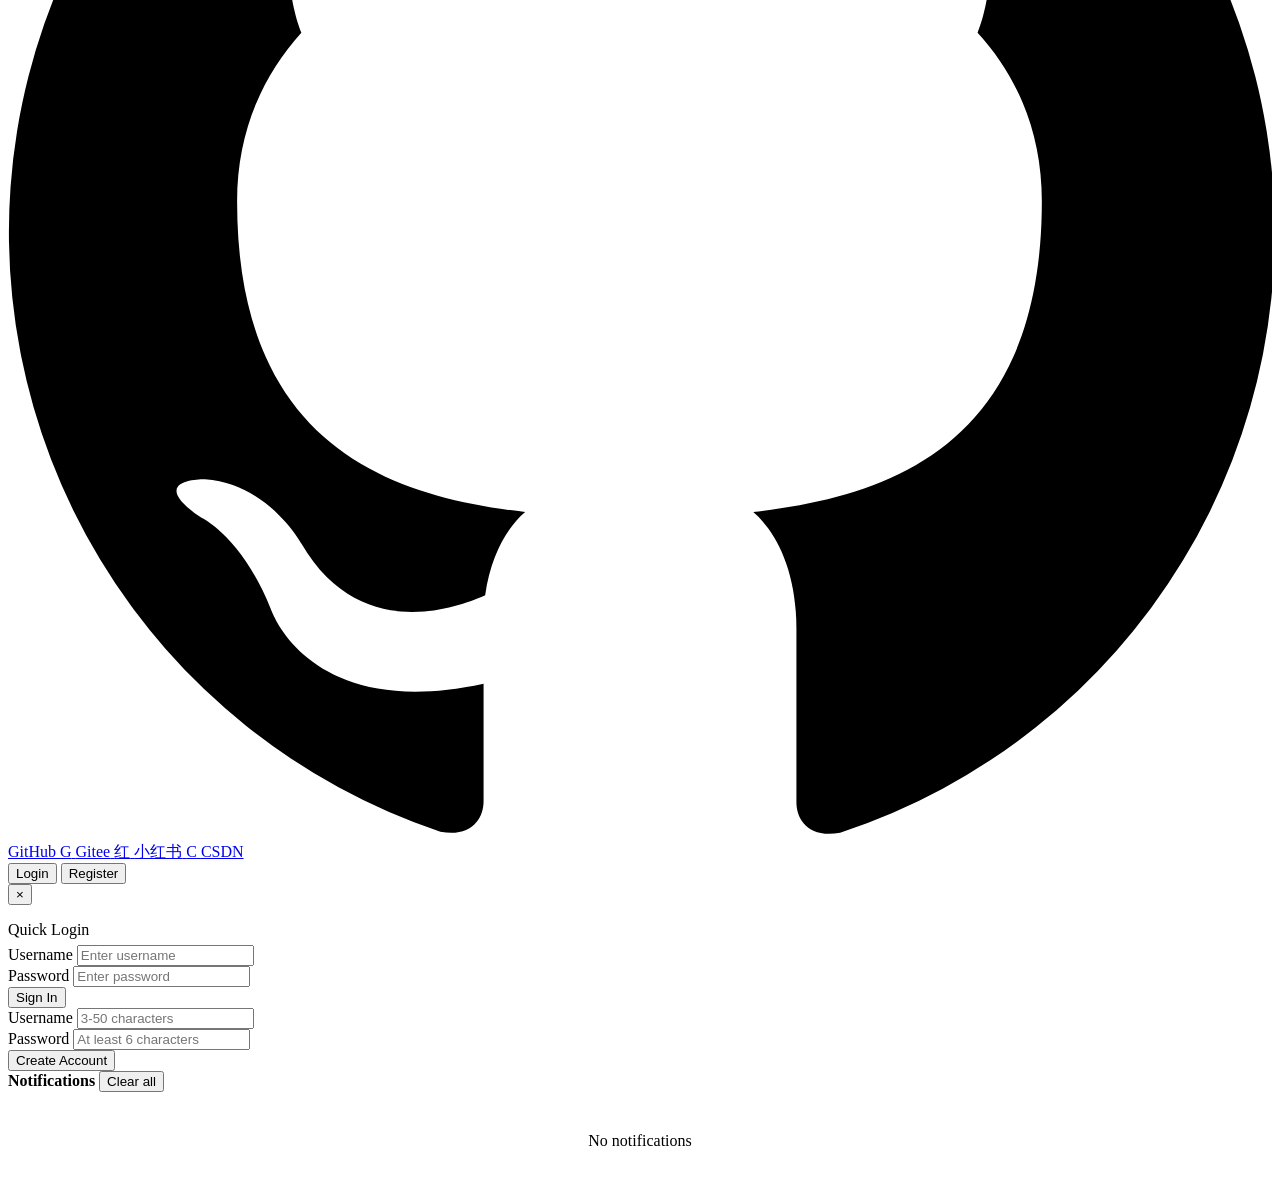
==== commit 3f9ff434: "new features - Add rednote to save watermark-free pictures" ====
--- a/src/main/resources/static/index.html
+++ b/src/main/resources/static/index.html
@@ -427,15 +427,15 @@
         <div class="view hidden" id="view-xhs">
             <section class="panel fade-in">
                 <div class="card">
-                    <label class="label">小红书分享链接</label>
+                    <label class="label">Share link on rednote</label>
                     <div class="row gap xhs-input-row">
-                        <textarea id="xhs-url" class="textarea xhs-url-input" rows="3" placeholder="粘贴小红书帖子的分享链接，支持包含文字的一整段分享内容"></textarea>
-                        <button class="btn btn-primary" id="xhs-extract-btn">提取图片</button>
+                        <textarea id="xhs-url" class="textarea xhs-url-input" rows="3" placeholder="Paste the sharing link of the rednote post"></textarea>
+                        <button class="btn btn-primary" id="xhs-extract-btn">Extract</button>
                     </div>
                     <div class="row gap xhs-actions hidden" id="xhs-actions">
-                        <button class="btn-link" id="xhs-copy-links">复制全部链接</button>
-                        <button class="btn-link" id="xhs-select-all">全选</button>
-                        <button class="btn-link" id="xhs-download-selected">下载选中</button>
+                        <button class="btn-link" id="xhs-copy-links">Copy all links</button>
+                        <button class="btn-link" id="xhs-select-all">Select all</button>
+                        <button class="btn-link" id="xhs-download-selected">Download selected</button>
                     </div>
                     <div id="xhs-error" class="error-card hidden mt"></div>
                     <div id="xhs-result" class="hidden mt"></div>
@@ -445,7 +445,7 @@
     </main>
     <footer class="site-footer">
         <div class="container footer-inner">
-            <a class="footer-blog-link" href="https://sherry.haikari.top/" target="_blank" rel="noopener noreferrer">博客推送 · sherry.haikari.top</a>
+            <a class="footer-blog-link" href="https://sherry.haikari.top/" target="_blank" rel="noopener noreferrer">Bolg link · sherry.haikari.top</a>
             <div class="footer-socials">
                 <a class="social-link github" href="https://github.com/Haibara406" target="_blank" rel="noopener noreferrer" aria-label="GitHub">
                     <span class="social-badge"><svg viewBox="0 0 24 24"><path d="M12 .5a12 12 0 0 0-3.79 23.38c.6.11.82-.26.82-.58v-2.23c-3.34.73-4.04-1.42-4.04-1.42-.55-1.38-1.33-1.74-1.33-1.74-1.08-.74.08-.72.08-.72 1.2.08 1.83 1.22 1.83 1.22 1.06 1.82 2.8 1.29 3.49.98.11-.77.42-1.29.76-1.58-2.66-.3-5.47-1.33-5.47-5.9 0-1.3.47-2.37 1.22-3.2-.12-.3-.53-1.52.12-3.16 0 0 1-.32 3.3 1.22a11.3 11.3 0 0 1 6 0c2.3-1.54 3.3-1.22 3.3-1.22.65 1.64.24 2.86.12 3.16.76.83 1.22 1.9 1.22 3.2 0 4.58-2.81 5.6-5.48 5.9.43.37.82 1.1.82 2.22v3.29c0 .32.22.69.83.58A12 12 0 0 0 12 .5Z"/></svg></span>
@@ -524,4 +524,4 @@
     <div id="toast" class="toast"></div>
     <script src="/js/app.js"></script>
 </body>
-</html>
+</html>
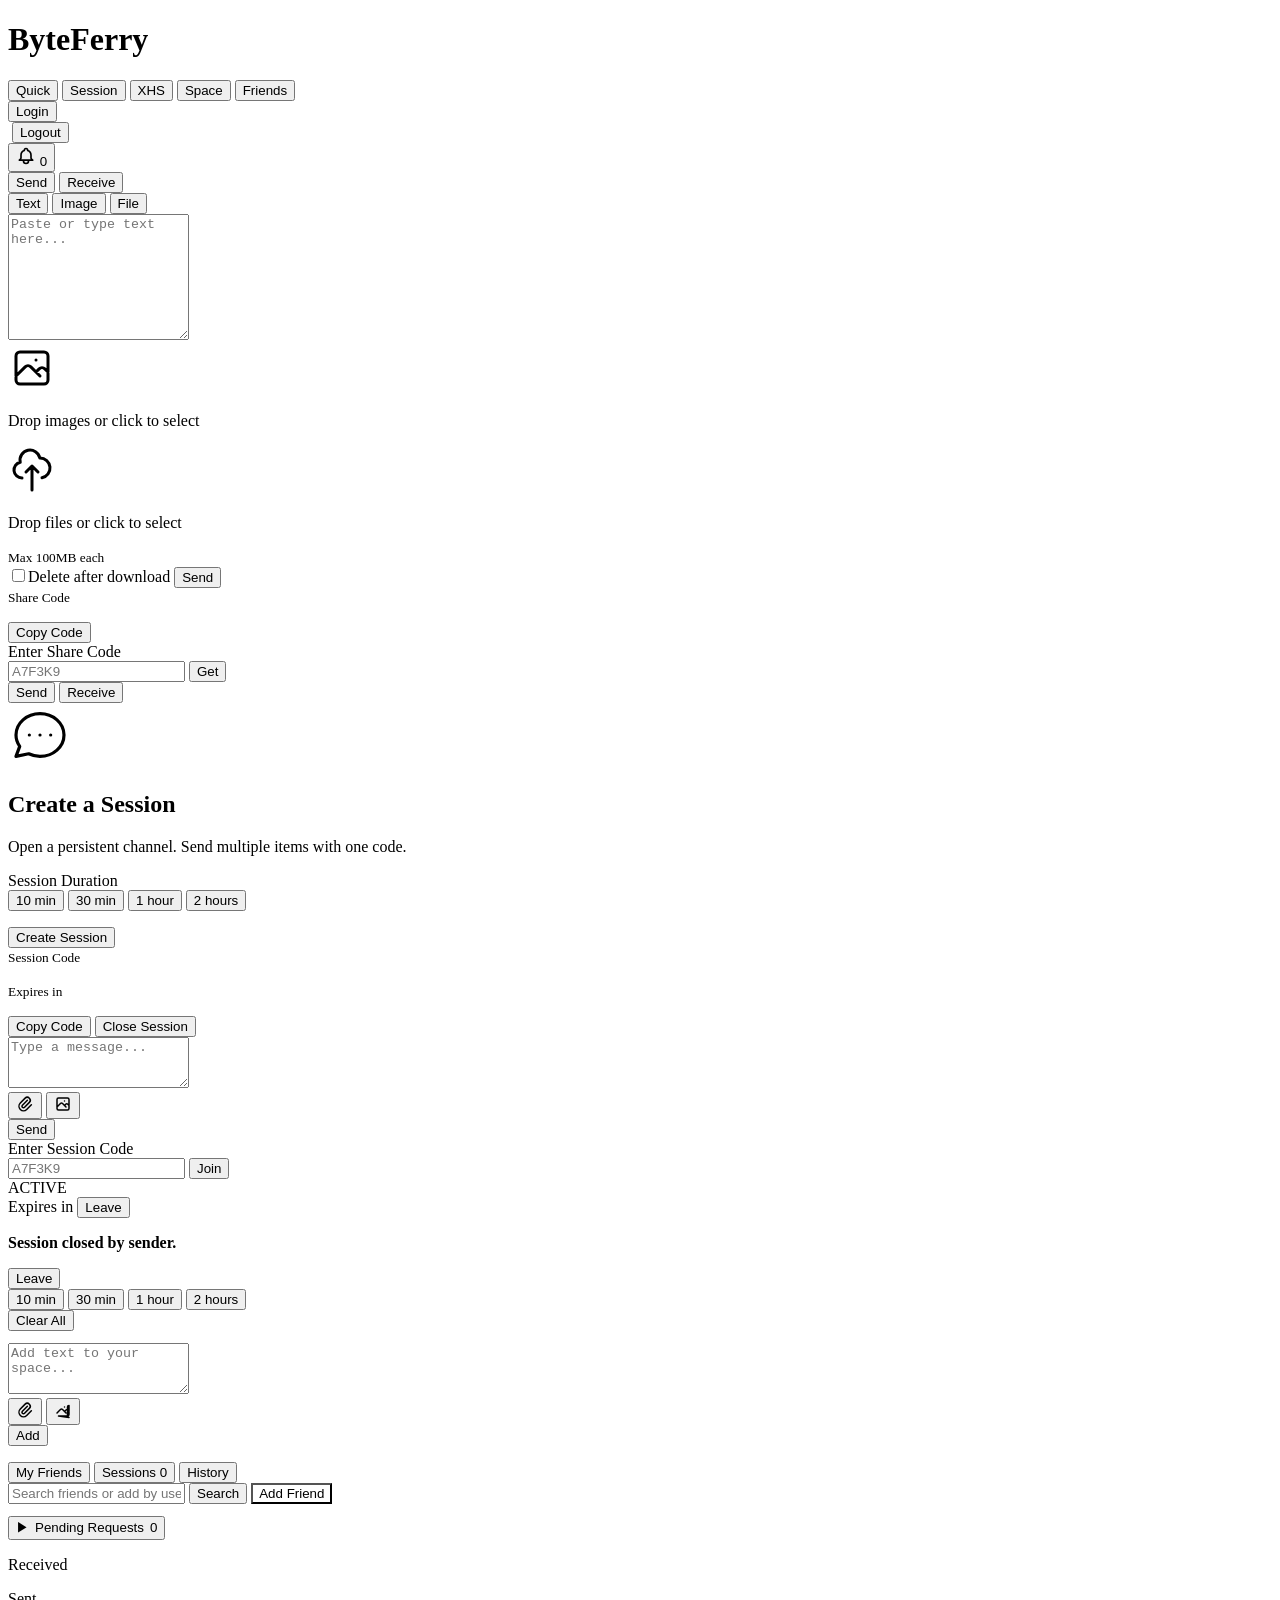
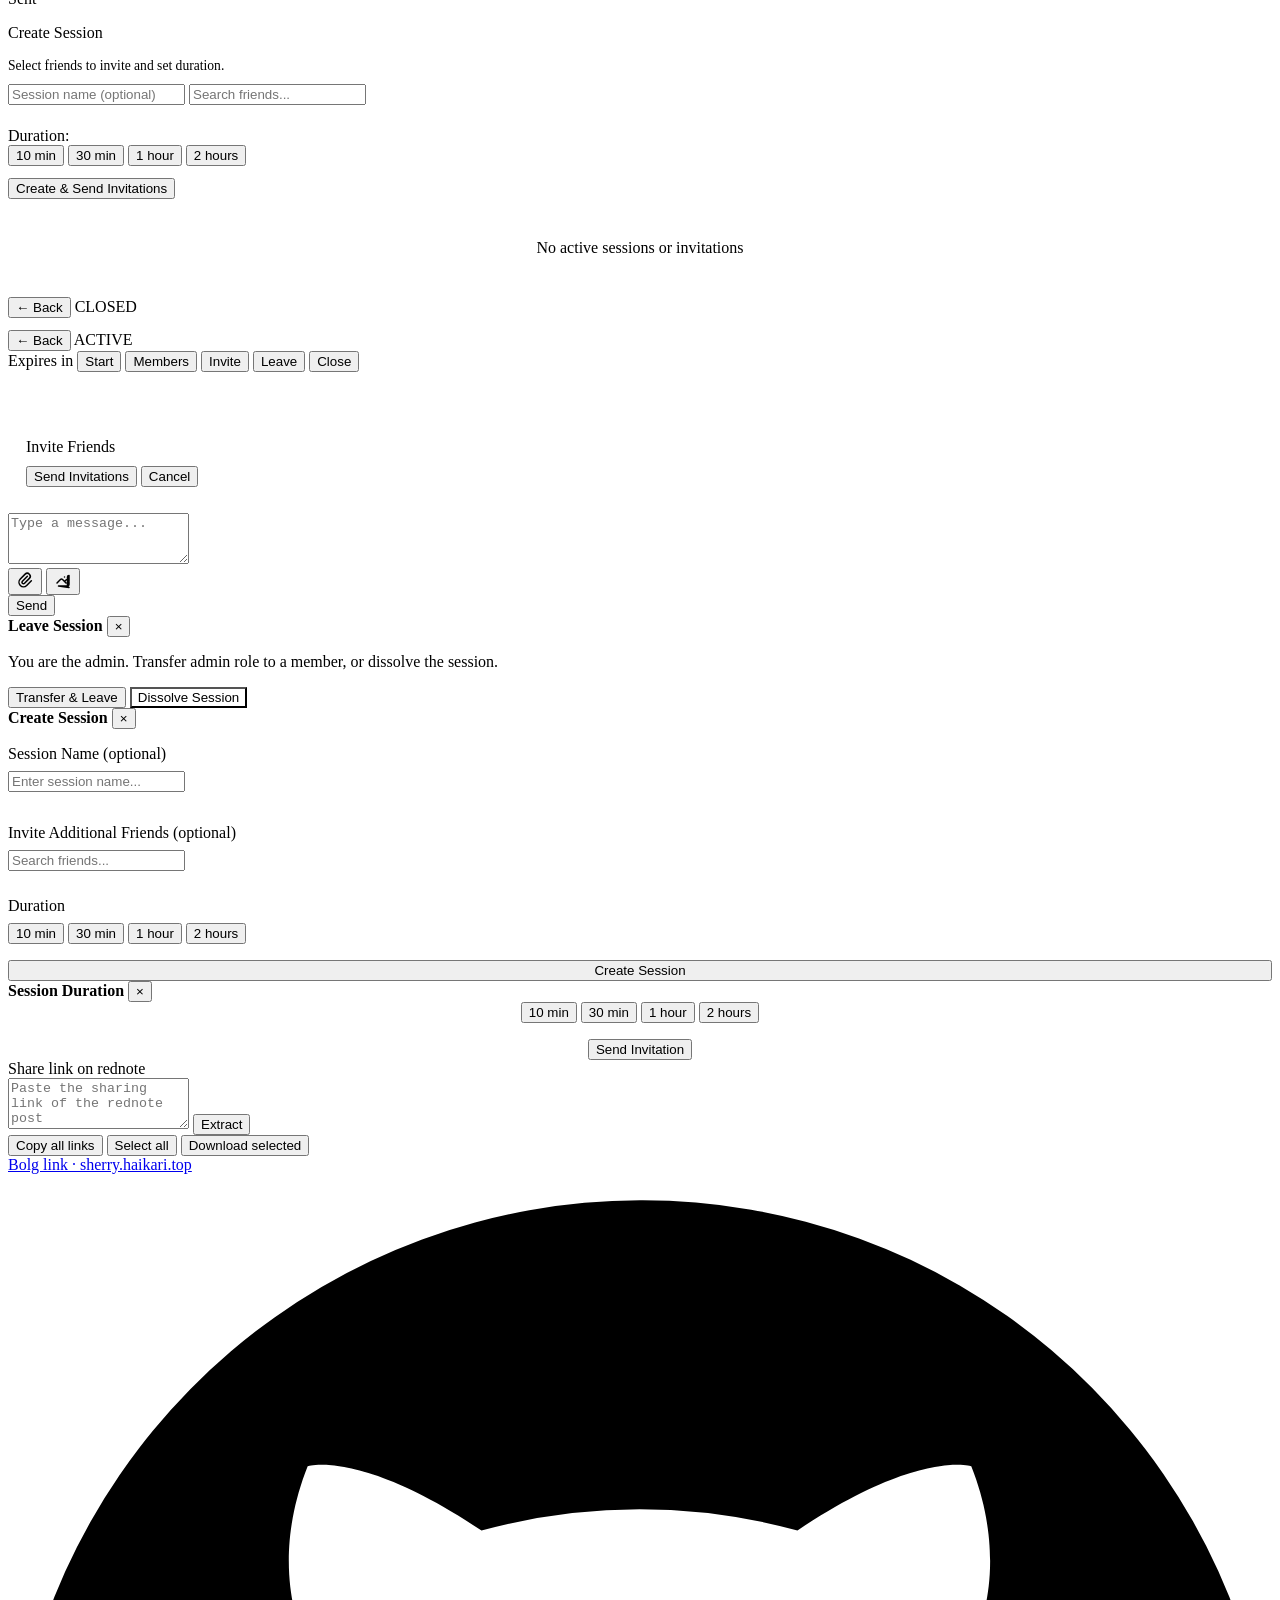
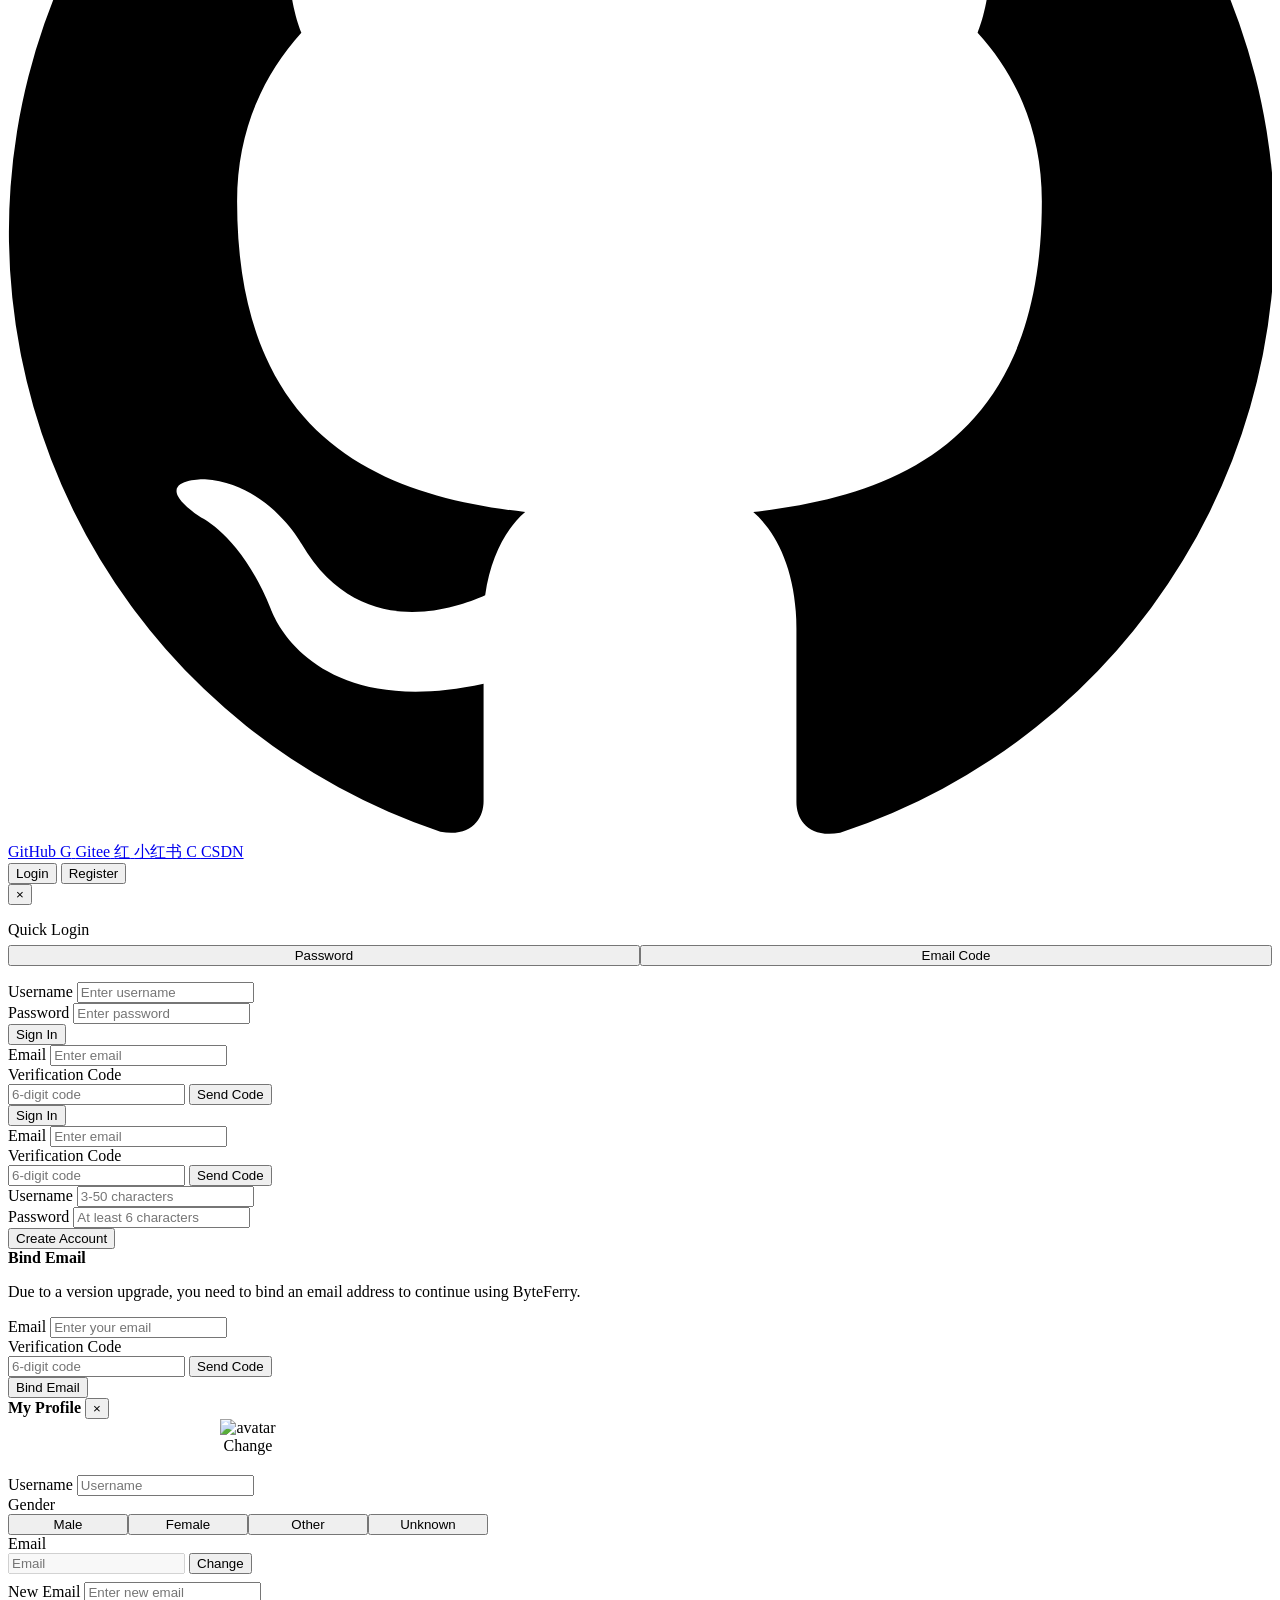
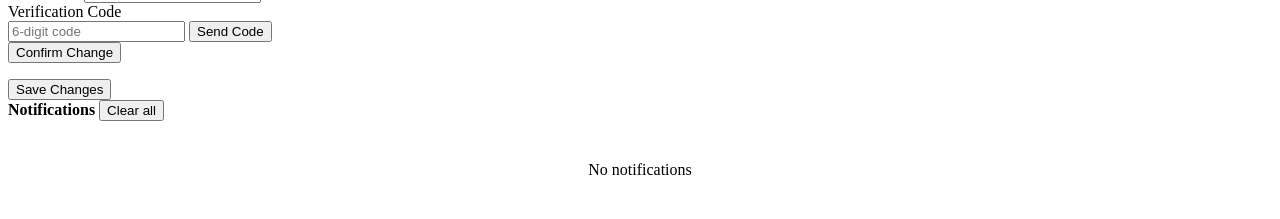
==== commit 69bf0e9f: "new feature - add email、user system" ====
--- a/src/main/resources/static/index.html
+++ b/src/main/resources/static/index.html
@@ -23,7 +23,8 @@
                     <button class="btn btn-primary btn-sm" id="login-btn">Login</button>
                 </div>
                 <div id="user-info" class="hidden">
-                    <span class="user-name" id="user-display"></span>
+                    <img id="user-avatar-img" class="user-avatar-small" src="" alt="">
+                    <span class="user-name clickable" id="user-display" title="View profile"></span>
                     <button class="btn-link sm" id="logout-btn">Logout</button>
                 </div>
                 <button class="notif-bell hidden" id="notif-bell" title="Notifications">
@@ -455,7 +456,7 @@
                     <span class="social-badge">G</span>
                     <span>Gitee</span>
                 </a>
-                <a class="social-link xhs" href="https://www.xiaohongshu.com/user/profile/602d1d920000000001004e90" target="_blank" rel="noopener noreferrer" aria-label="小红书">
+                <a class="social-link xhs" href="https://www.xiaohongshu.com/user/profile/602d1d920000000001004e90" target="_blank" rel="noopener noreferrer" aria-label="RedNote">
                     <span class="social-badge">红</span>
                     <span>小红书</span>
                 </a>
@@ -477,23 +478,58 @@
                 </nav>
                 <button class="modal-close" id="auth-close">&times;</button>
             </div>
-            <form id="auth-login-form" class="modal-body" autocomplete="off">
+            <!-- Login Form -->
+            <div id="auth-login-form" class="modal-body">
                 <div id="login-memory-wrap" class="hidden">
                     <p class="label" style="margin-bottom:6px">Quick Login</p>
                     <div id="login-memory-list" class="login-memory-list"></div>
                 </div>
-                <div class="form-group">
-                    <label class="label">Username</label>
-                    <input class="input" type="text" id="login-user" placeholder="Enter username" required>
-                </div>
-                <div class="form-group">
-                    <label class="label">Password</label>
-                    <input class="input" type="password" id="login-pass" placeholder="Enter password" required>
-                </div>
-                <button type="submit" class="btn btn-primary full">Sign In</button>
+                <div class="pill-group sub-nav" id="login-mode-nav" style="margin-bottom:16px;width:100%;display:flex">
+                    <button class="pill active" data-login-mode="password" style="flex:1;text-align:center">Password</button>
+                    <button class="pill" data-login-mode="email" style="flex:1;text-align:center">Email Code</button>
+                </div>
+                <!-- Password login -->
+                <form id="login-password-form" autocomplete="off">
+                    <div class="form-group">
+                        <label class="label">Username</label>
+                        <input class="input" type="text" id="login-user" placeholder="Enter username" required>
+                    </div>
+                    <div class="form-group">
+                        <label class="label">Password</label>
+                        <input class="input" type="password" id="login-pass" placeholder="Enter password" required>
+                    </div>
+                    <button type="submit" class="btn btn-primary full">Sign In</button>
+                </form>
+                <!-- Email login -->
+                <form id="login-email-form" class="hidden" autocomplete="off">
+                    <div class="form-group">
+                        <label class="label">Email</label>
+                        <input class="input" type="email" id="login-email" placeholder="Enter email" required>
+                    </div>
+                    <div class="form-group">
+                        <label class="label">Verification Code</label>
+                        <div class="row gap">
+                            <input class="input" type="text" id="login-email-code" placeholder="6-digit code" maxlength="6" required style="flex:1">
+                            <button type="button" class="btn btn-primary btn-sm" id="login-send-code-btn">Send Code</button>
+                        </div>
+                    </div>
+                    <button type="submit" class="btn btn-primary full">Sign In</button>
+                </form>
                 <div id="login-error" class="error-card hidden mt"></div>
-            </form>
+            </div>
+            <!-- Register Form (email-based) -->
             <form id="auth-reg-form" class="modal-body hidden" autocomplete="off">
+                <div class="form-group">
+                    <label class="label">Email</label>
+                    <input class="input" type="email" id="reg-email" placeholder="Enter email" required>
+                </div>
+                <div class="form-group">
+                    <label class="label">Verification Code</label>
+                    <div class="row gap">
+                        <input class="input" type="text" id="reg-code" placeholder="6-digit code" maxlength="6" required style="flex:1">
+                        <button type="button" class="btn btn-primary btn-sm" id="reg-send-code-btn">Send Code</button>
+                    </div>
+                </div>
                 <div class="form-group">
                     <label class="label">Username</label>
                     <input class="input" type="text" id="reg-user" placeholder="3-50 characters" required>
@@ -506,6 +542,90 @@
                 <div id="reg-error" class="error-card hidden mt"></div>
                 <div id="reg-ok" class="success-card hidden mt"></div>
             </form>
+        </div>
+    </div>
+
+    <!-- Email Binding Modal (for old users) -->
+    <div id="bind-email-modal" class="modal-overlay hidden">
+        <div class="modal-card">
+            <div class="modal-header">
+                <strong>Bind Email</strong>
+            </div>
+            <div class="modal-body">
+                <div class="success-card" style="margin-bottom:16px">
+                    <p>Due to a version upgrade, you need to bind an email address to continue using ByteFerry.</p>
+                </div>
+                <div class="form-group">
+                    <label class="label">Email</label>
+                    <input class="input" type="email" id="bind-email" placeholder="Enter your email">
+                </div>
+                <div class="form-group">
+                    <label class="label">Verification Code</label>
+                    <div class="row gap">
+                        <input class="input" type="text" id="bind-code" placeholder="6-digit code" maxlength="6" style="flex:1">
+                        <button type="button" class="btn btn-primary btn-sm" id="bind-send-code-btn">Send Code</button>
+                    </div>
+                </div>
+                <button class="btn btn-primary full" id="bind-confirm-btn">Bind Email</button>
+                <div id="bind-error" class="error-card hidden mt"></div>
+            </div>
+        </div>
+    </div>
+
+    <!-- Profile Modal -->
+    <div id="profile-modal" class="modal-overlay hidden">
+        <div class="modal-card" style="width:480px">
+            <div class="modal-header">
+                <strong>My Profile</strong>
+                <button class="modal-close" id="profile-close">&times;</button>
+            </div>
+            <div class="modal-body">
+                <div style="text-align:center;margin-bottom:20px">
+                    <div class="profile-avatar-wrap" id="profile-avatar-wrap">
+                        <img id="profile-avatar" class="profile-avatar" src="" alt="avatar">
+                        <div class="profile-avatar-overlay" id="profile-avatar-overlay">Change</div>
+                        <input type="file" id="avatar-input" accept="image/jpeg,image/png,image/webp" hidden>
+                    </div>
+                </div>
+                <div class="form-group">
+                    <label class="label">Username</label>
+                    <input class="input" type="text" id="profile-username" placeholder="Username">
+                </div>
+                <div class="form-group">
+                    <label class="label">Gender</label>
+                    <div class="pill-group" id="gender-nav" style="width:100%;display:flex">
+                        <button type="button" class="pill" data-gender="MALE" style="flex:1;text-align:center">Male</button>
+                        <button type="button" class="pill" data-gender="FEMALE" style="flex:1;text-align:center">Female</button>
+                        <button type="button" class="pill" data-gender="OTHER" style="flex:1;text-align:center">Other</button>
+                        <button type="button" class="pill" data-gender="UNKNOWN" style="flex:1;text-align:center">Unknown</button>
+                    </div>
+                </div>
+                <div class="form-group">
+                    <label class="label">Email</label>
+                    <div class="row gap">
+                        <input class="input" type="email" id="profile-email" placeholder="Email" disabled style="flex:1">
+                        <button type="button" class="btn btn-primary btn-sm" id="profile-change-email-btn">Change</button>
+                    </div>
+                </div>
+                <!-- Change email section (hidden by default) -->
+                <div id="profile-email-change" class="hidden" style="margin-top:8px">
+                    <div class="form-group">
+                        <label class="label">New Email</label>
+                        <input class="input" type="email" id="profile-new-email" placeholder="Enter new email">
+                    </div>
+                    <div class="form-group">
+                        <label class="label">Verification Code</label>
+                        <div class="row gap">
+                            <input class="input" type="text" id="profile-email-code" placeholder="6-digit code" maxlength="6" style="flex:1">
+                            <button type="button" class="btn btn-primary btn-sm" id="profile-email-send-code">Send Code</button>
+                        </div>
+                    </div>
+                    <button class="btn btn-primary btn-sm" id="profile-email-confirm">Confirm Change</button>
+                </div>
+                <button class="btn btn-primary full" id="profile-save-btn" style="margin-top:16px">Save Changes</button>
+                <div id="profile-error" class="error-card hidden mt"></div>
+                <div id="profile-ok" class="success-card hidden mt"></div>
+            </div>
         </div>
     </div>
 
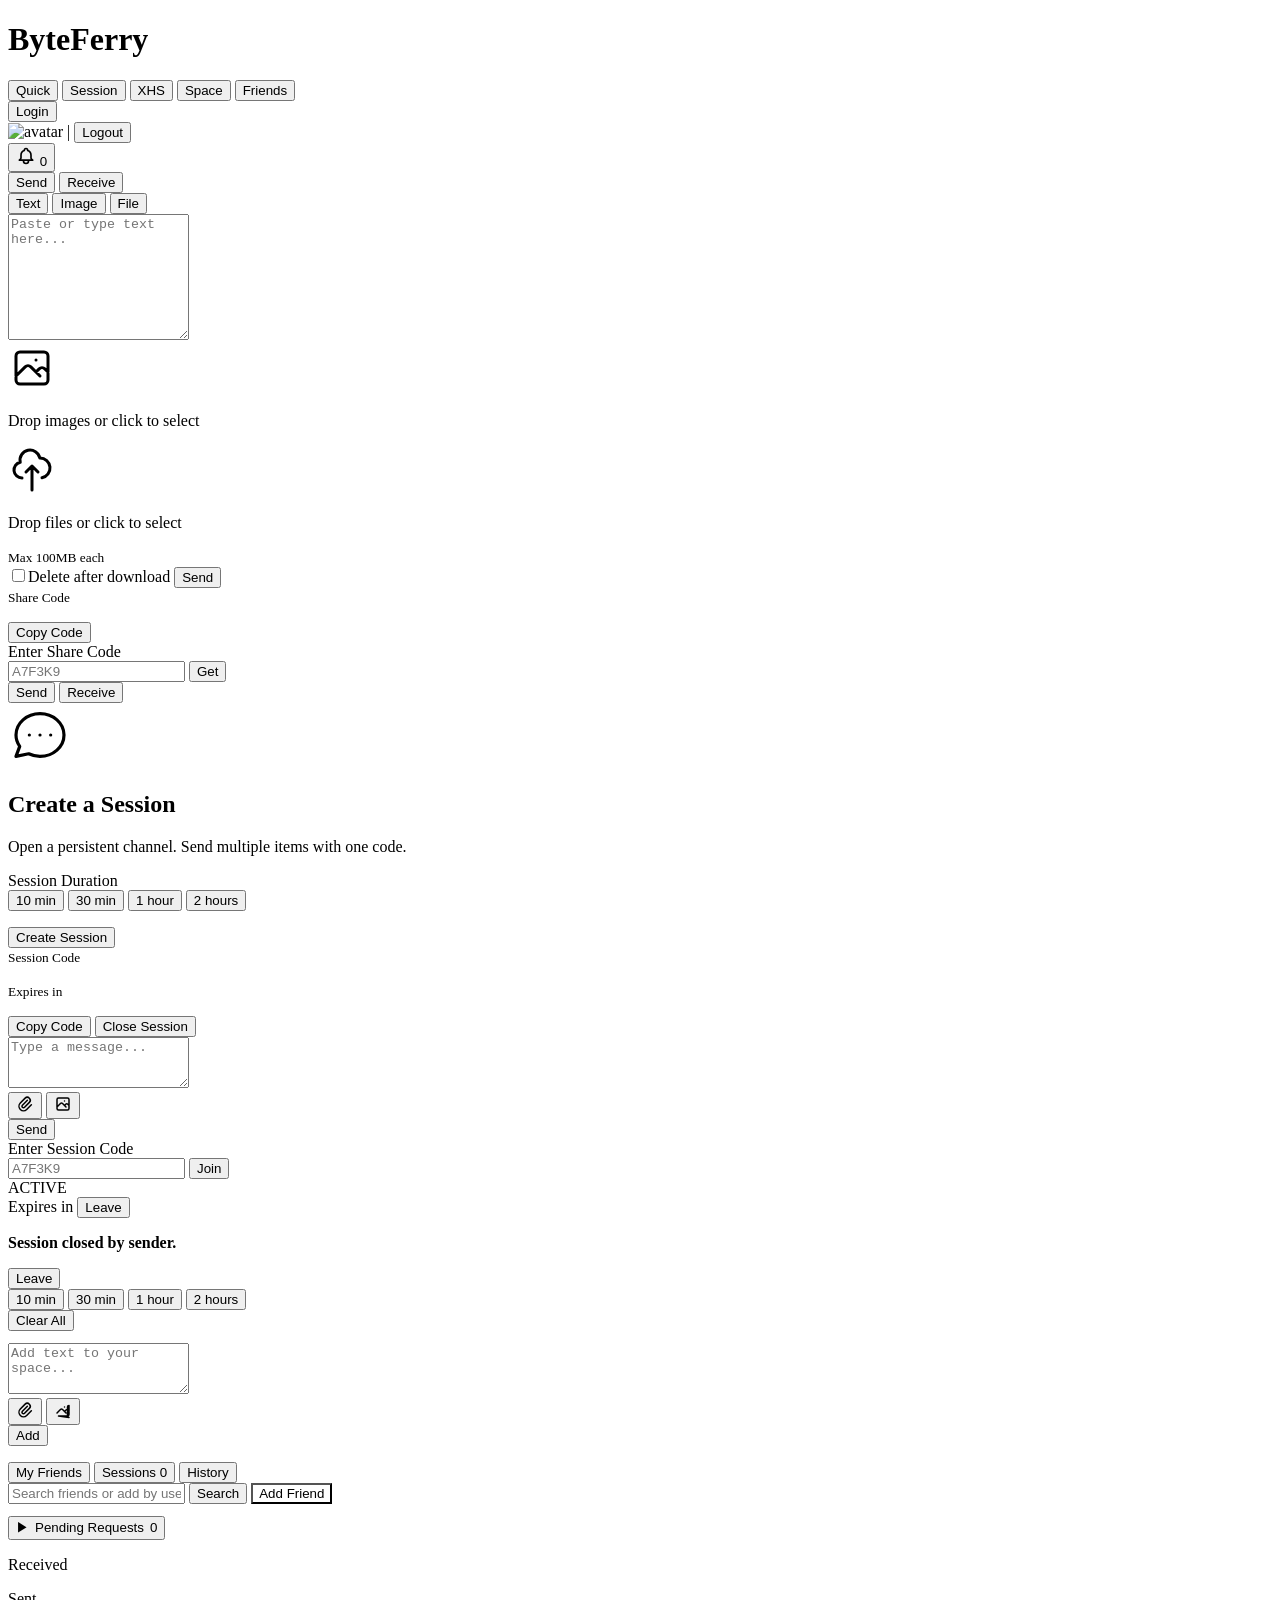
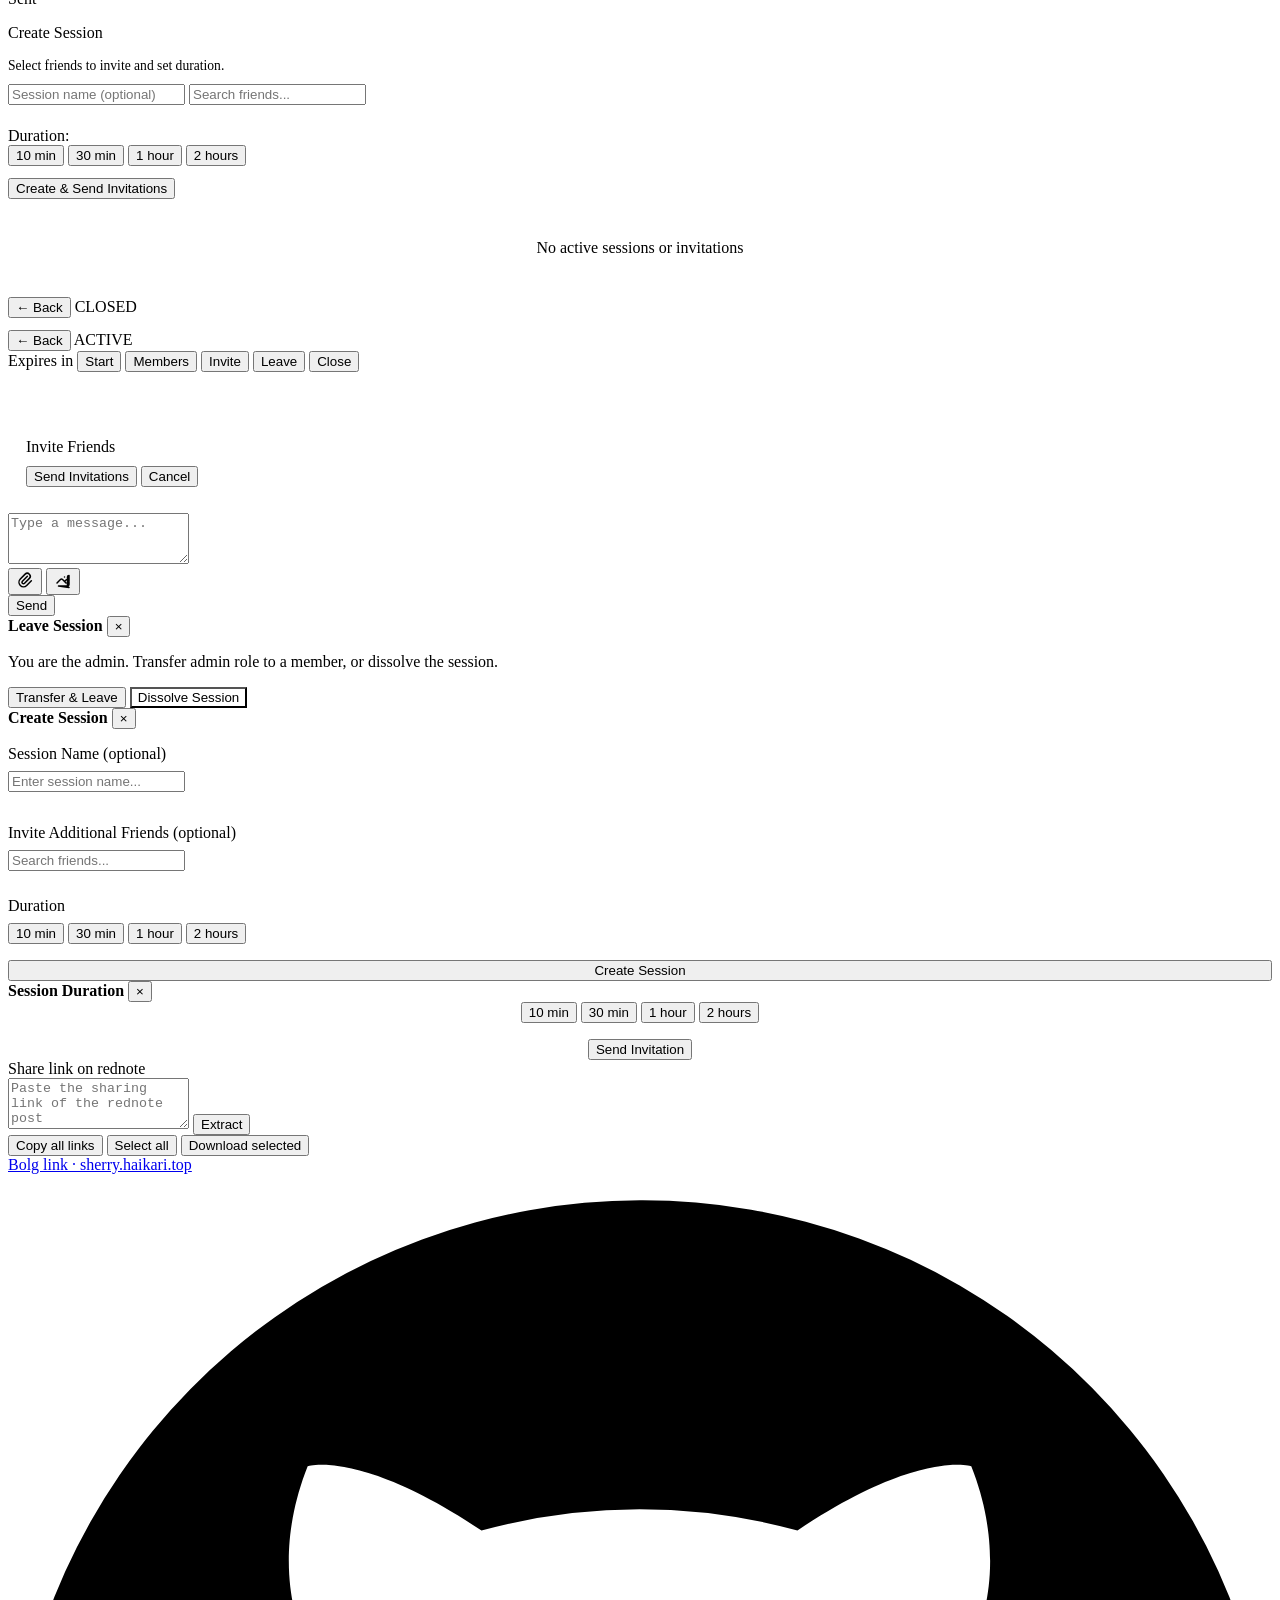
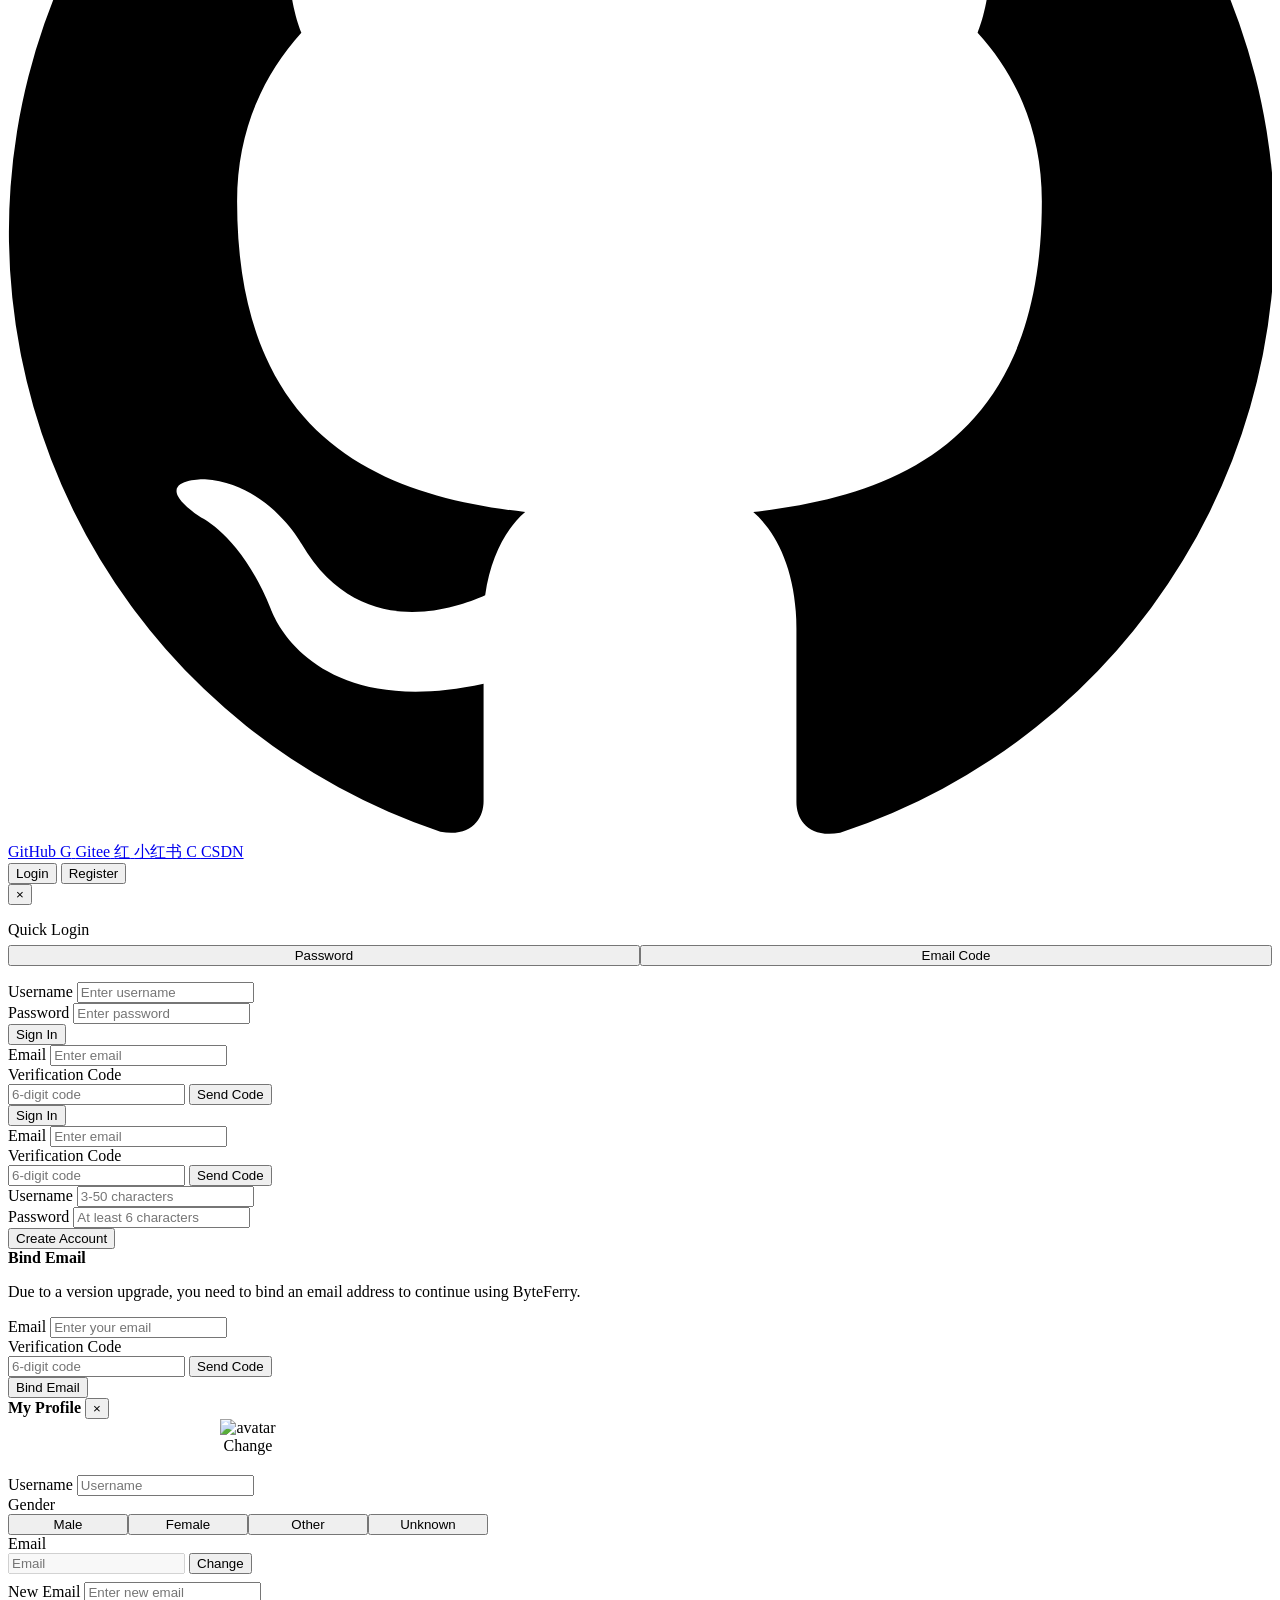
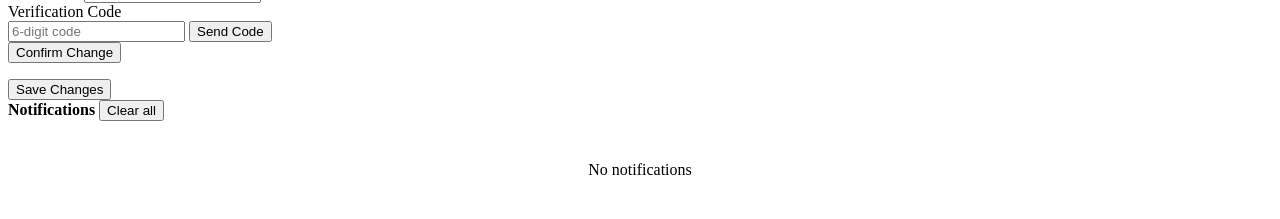
==== commit 2dfa52fb: "new feature - add email、user system" ====
--- a/src/main/resources/static/index.html
+++ b/src/main/resources/static/index.html
@@ -23,9 +23,10 @@
                     <button class="btn btn-primary btn-sm" id="login-btn">Login</button>
                 </div>
                 <div id="user-info" class="hidden">
-                    <img id="user-avatar-img" class="user-avatar-small" src="" alt="">
+                    <img id="user-avatar-img" class="user-avatar-small" src="" alt="avatar">
                     <span class="user-name clickable" id="user-display" title="View profile"></span>
-                    <button class="btn-link sm" id="logout-btn">Logout</button>
+                    <span class="user-divider">|</span>
+                    <button class="btn-link-inline" id="logout-btn">Logout</button>
                 </div>
                 <button class="notif-bell hidden" id="notif-bell" title="Notifications">
                     <svg width="20" height="20" fill="none" stroke="currentColor" stroke-width="2" viewBox="0 0 24 24"><path stroke-linecap="round" stroke-linejoin="round" d="M15 17h5l-1.405-1.405A2.032 2.032 0 0118 14.158V11a6.002 6.002 0 00-4-5.659V5a2 2 0 10-4 0v.341C7.67 6.165 6 8.388 6 11v3.159c0 .538-.214 1.055-.595 1.436L4 17h5m6 0v1a3 3 0 11-6 0v-1m6 0H9"/></svg>
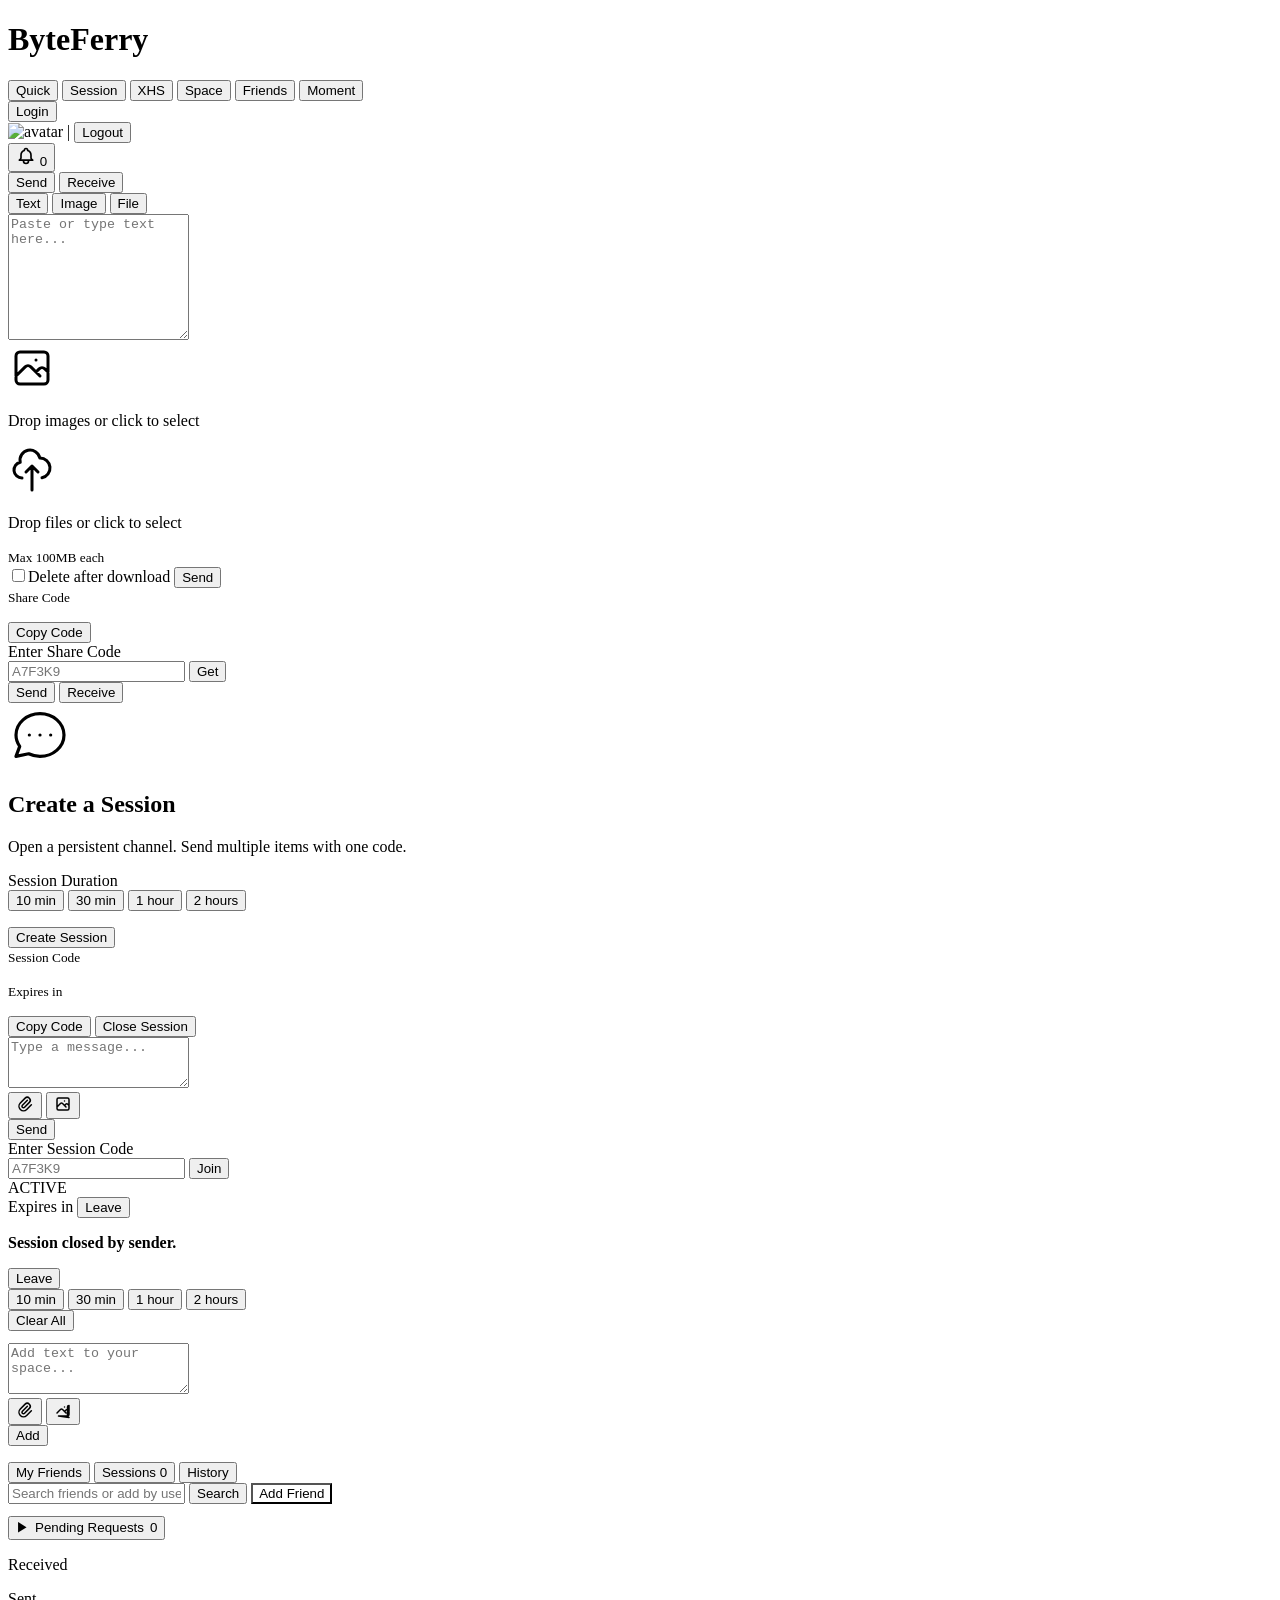
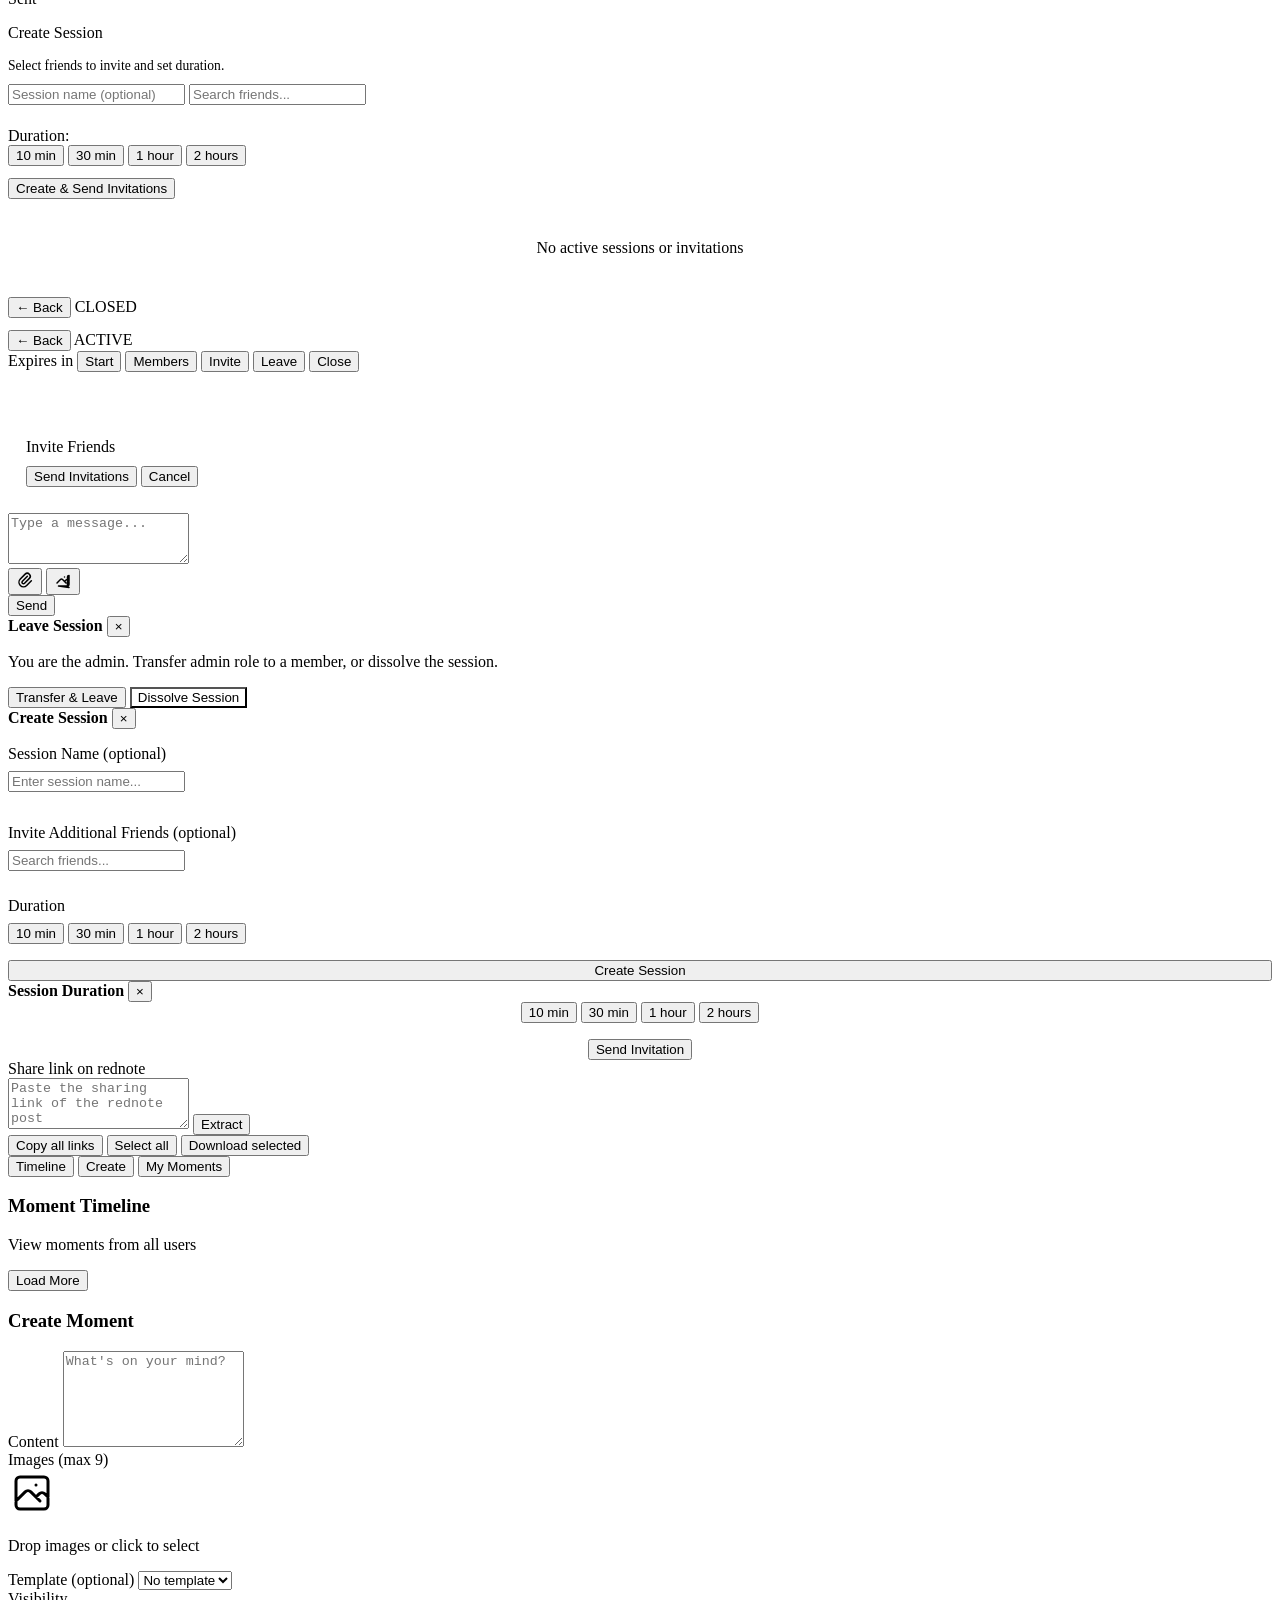
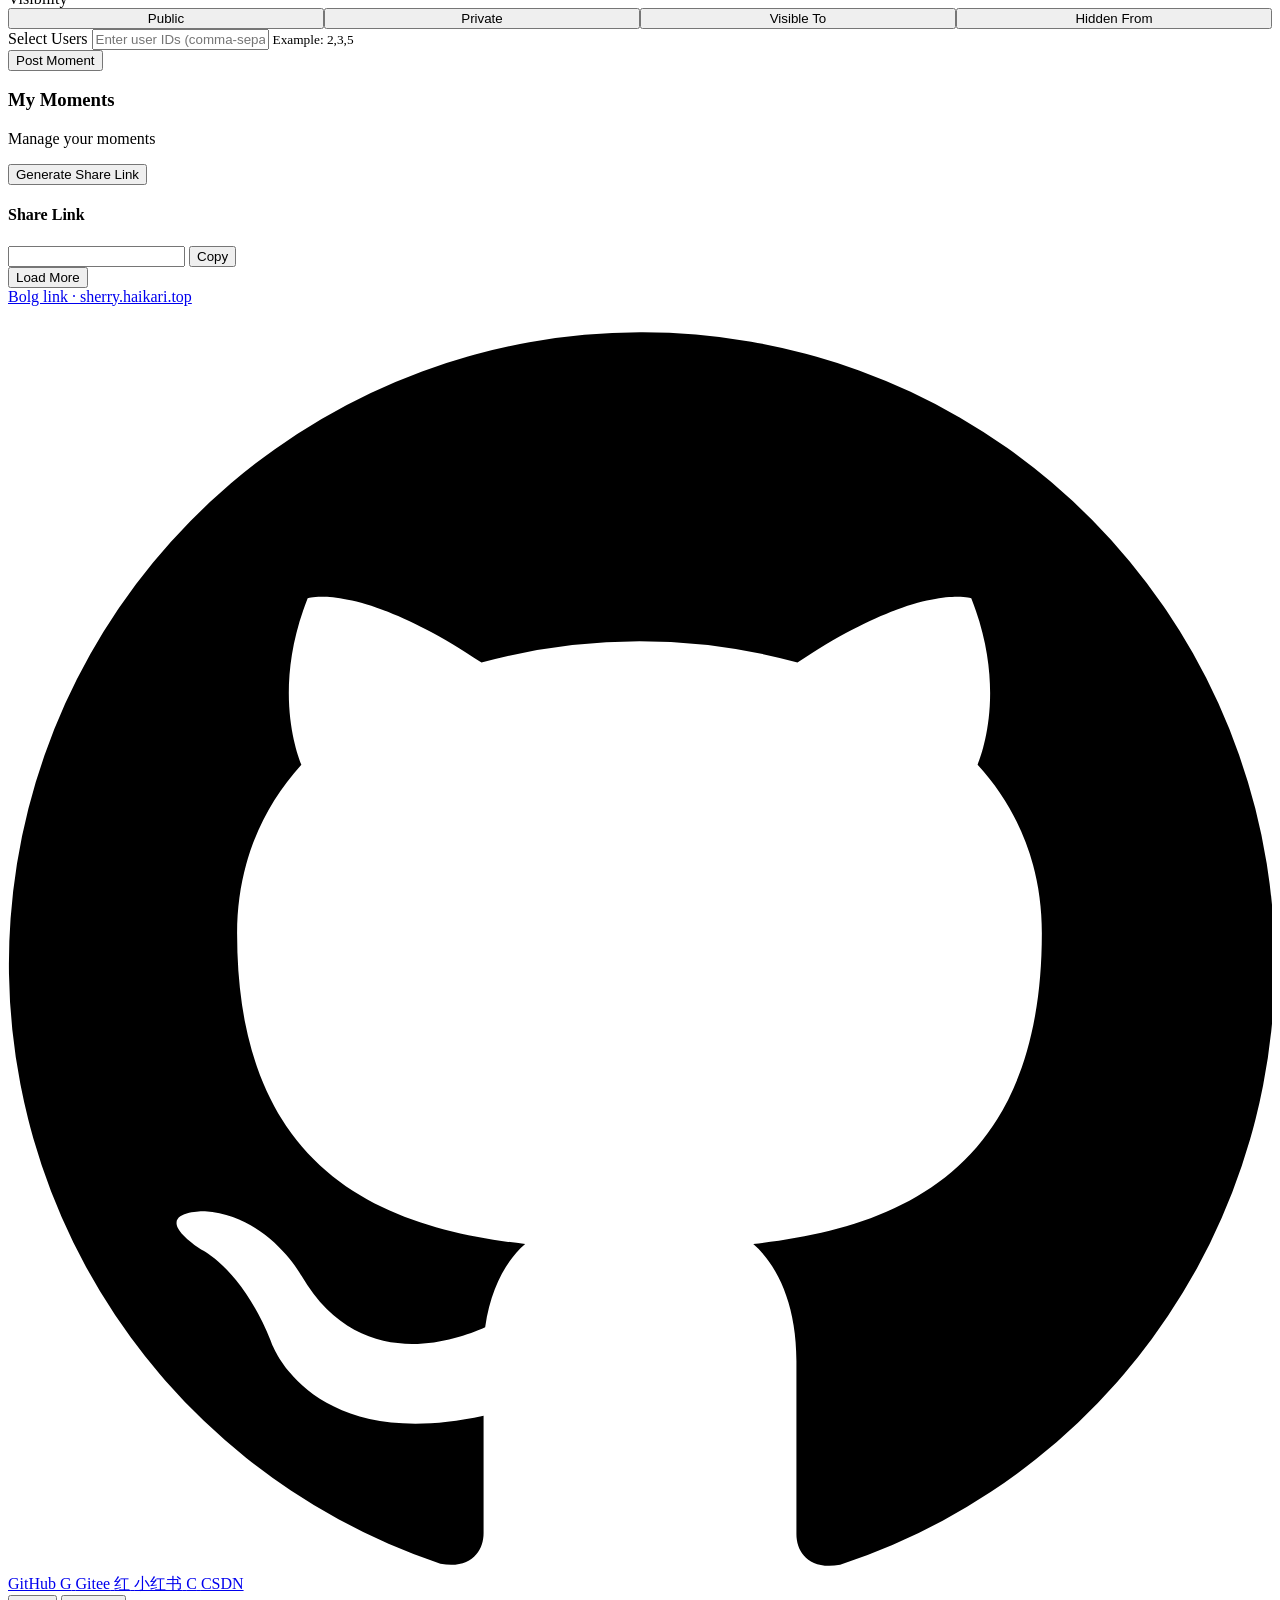
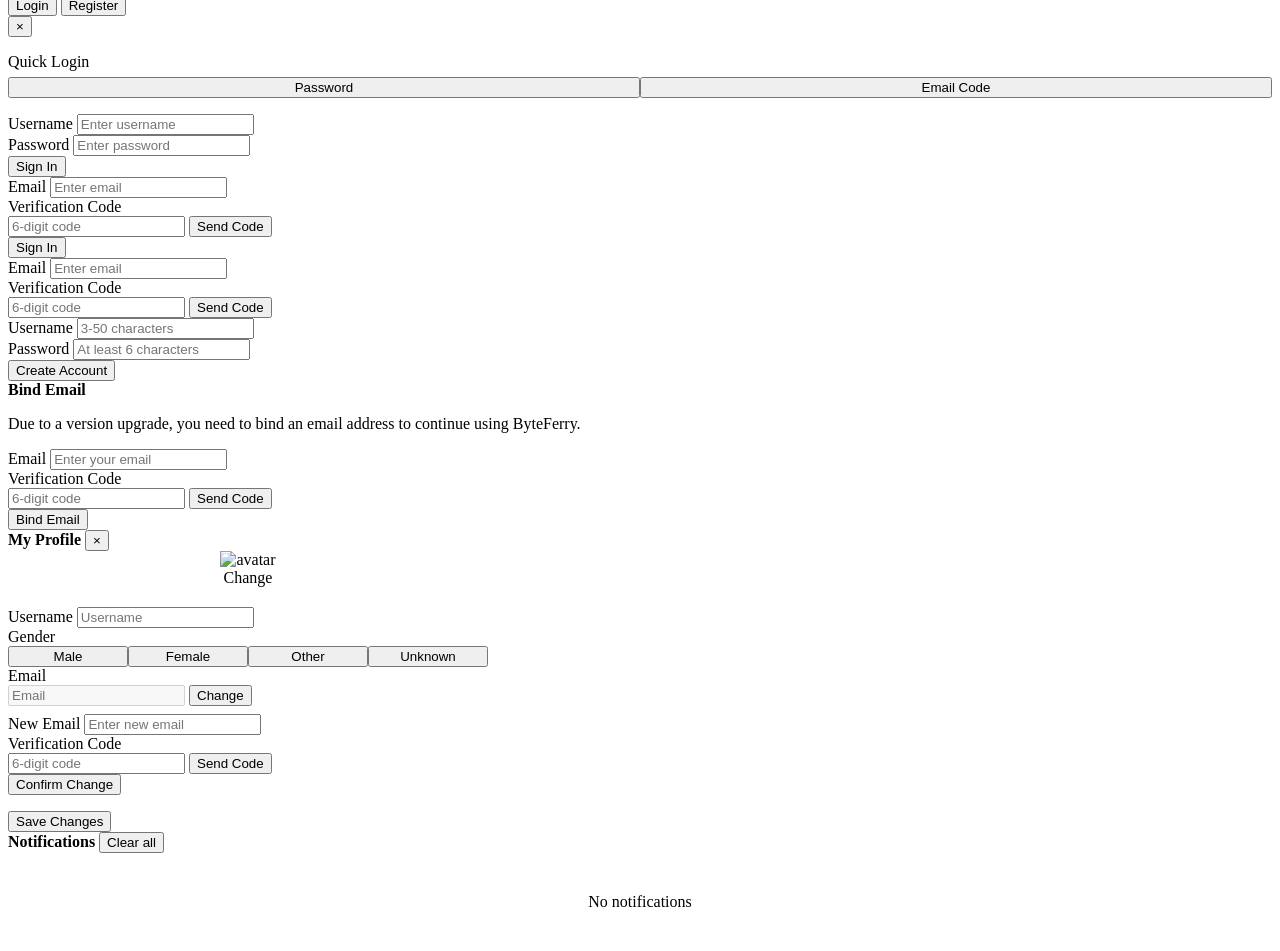
==== commit 24d8e7ce: "new feature - add moment" ====
--- a/src/main/resources/static/index.html
+++ b/src/main/resources/static/index.html
@@ -18,6 +18,7 @@
                     <button class="pill" data-mode="xhs">XHS</button>
                     <button class="pill hidden" data-mode="space" id="nav-space">Space</button>
                     <button class="pill hidden" data-mode="friend" id="nav-friend">Friends</button>
+                    <button class="pill hidden" data-mode="moment" id="nav-moment">Moment</button>
                 </nav>
                 <div id="user-area">
                     <button class="btn btn-primary btn-sm" id="login-btn">Login</button>
@@ -441,6 +442,100 @@
                     </div>
                     <div id="xhs-error" class="error-card hidden mt"></div>
                     <div id="xhs-result" class="hidden mt"></div>
+                </div>
+            </section>
+        </div>
+
+        <!-- ==================== MOMENT MODE ==================== -->
+        <div class="view hidden" id="view-moment">
+            <nav class="pill-group sub-nav" id="moment-nav">
+                <button class="pill active" data-tab="moment-timeline">Timeline</button>
+                <button class="pill" data-tab="moment-create">Create</button>
+                <button class="pill" data-tab="moment-my">My Moments</button>
+            </nav>
+
+            <!-- Timeline -->
+            <section class="panel fade-in" id="moment-timeline">
+                <div class="card">
+                    <h3 class="section-title">Moment Timeline</h3>
+                    <p class="muted">View moments from all users</p>
+                </div>
+                <div id="timeline-list" class="mt"></div>
+                <div class="text-center mt">
+                    <button class="btn btn-secondary" id="load-more-timeline">Load More</button>
+                </div>
+            </section>
+
+            <!-- Create Moment -->
+            <section class="panel fade-in hidden" id="moment-create">
+                <div class="card">
+                    <h3 class="section-title">Create Moment</h3>
+
+                    <div class="form-group">
+                        <label class="label">Content</label>
+                        <textarea id="moment-text" class="textarea" placeholder="What's on your mind?" rows="6"></textarea>
+                    </div>
+
+                    <div class="form-group">
+                        <label class="label">Images (max 9)</label>
+                        <div class="dropzone" id="moment-image-dropzone">
+                            <div id="moment-image-preview" class="preview-grid hidden"></div>
+                            <div id="moment-image-placeholder" class="dz-placeholder">
+                                <svg width="48" height="48" fill="none" stroke="currentColor" stroke-width="1.5" viewBox="0 0 24 24"><path stroke-linecap="round" stroke-linejoin="round" d="M4 16l4.586-4.586a2 2 0 012.828 0L16 16m-2-2l1.586-1.586a2 2 0 012.828 0L20 14m-6-6h.01M6 20h12a2 2 0 002-2V6a2 2 0 00-2-2H6a2 2 0 00-2 2v12a2 2 0 002 2z"/></svg>
+                                <p>Drop images or click to select</p>
+                            </div>
+                            <input id="moment-image-input" type="file" accept="image/*" multiple hidden>
+                        </div>
+                    </div>
+
+                    <div class="form-group">
+                        <label class="label">Template (optional)</label>
+                        <select id="moment-template" class="input">
+                            <option value="">No template</option>
+                        </select>
+                    </div>
+
+                    <div class="form-group">
+                        <label class="label">Visibility</label>
+                        <div class="pill-group" id="moment-visibility-nav" style="width:100%;display:flex">
+                            <button type="button" class="pill active" data-visibility="PUBLIC" style="flex:1">Public</button>
+                            <button type="button" class="pill" data-visibility="PRIVATE" style="flex:1">Private</button>
+                            <button type="button" class="pill" data-visibility="VISIBLE_TO" style="flex:1">Visible To</button>
+                            <button type="button" class="pill" data-visibility="HIDDEN_FROM" style="flex:1">Hidden From</button>
+                        </div>
+                    </div>
+
+                    <div class="form-group hidden" id="moment-user-select-group">
+                        <label class="label">Select Users</label>
+                        <input type="text" id="moment-user-ids" class="input" placeholder="Enter user IDs (comma-separated)">
+                        <small class="muted">Example: 2,3,5</small>
+                    </div>
+
+                    <button class="btn btn-primary full" id="create-moment-btn">Post Moment</button>
+                    <div id="moment-create-success" class="success-card hidden mt"></div>
+                    <div id="moment-create-error" class="error-card hidden mt"></div>
+                </div>
+            </section>
+
+            <!-- My Moments -->
+            <section class="panel fade-in hidden" id="moment-my">
+                <div class="card">
+                    <h3 class="section-title">My Moments</h3>
+                    <div class="row" style="justify-content:space-between;align-items:center">
+                        <p class="muted">Manage your moments</p>
+                        <button class="btn btn-secondary btn-sm" id="generate-share-link-btn">Generate Share Link</button>
+                    </div>
+                </div>
+                <div id="share-link-card" class="card hidden mt">
+                    <h4>Share Link</h4>
+                    <div class="row gap">
+                        <input type="text" id="share-link-url" class="input" readonly style="flex:1">
+                        <button class="btn btn-primary btn-sm" id="copy-share-link-btn">Copy</button>
+                    </div>
+                </div>
+                <div id="my-moments-list" class="mt"></div>
+                <div class="text-center mt">
+                    <button class="btn btn-secondary" id="load-more-my">Load More</button>
                 </div>
             </section>
         </div>
@@ -644,5 +739,6 @@
 
     <div id="toast" class="toast"></div>
     <script src="/js/app.js"></script>
+    <script src="/js/moment.js"></script>
 </body>
 </html>
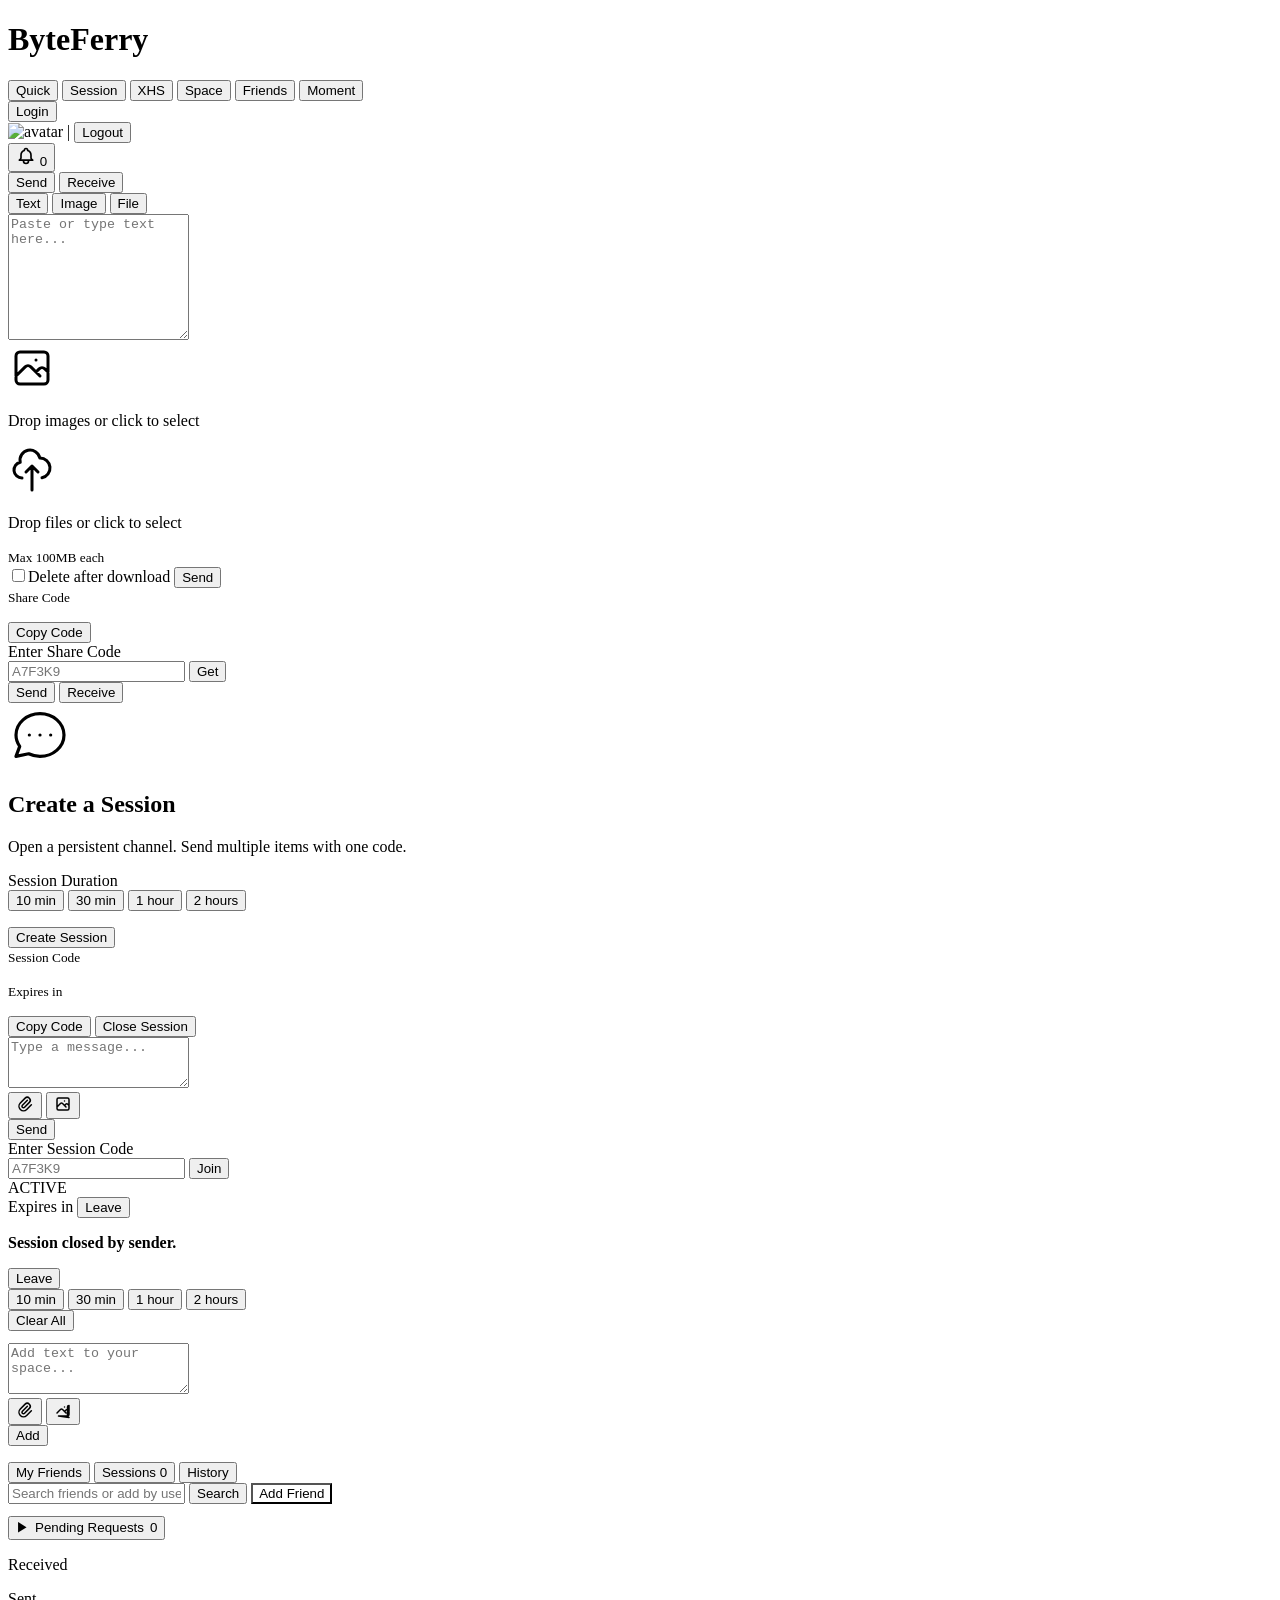
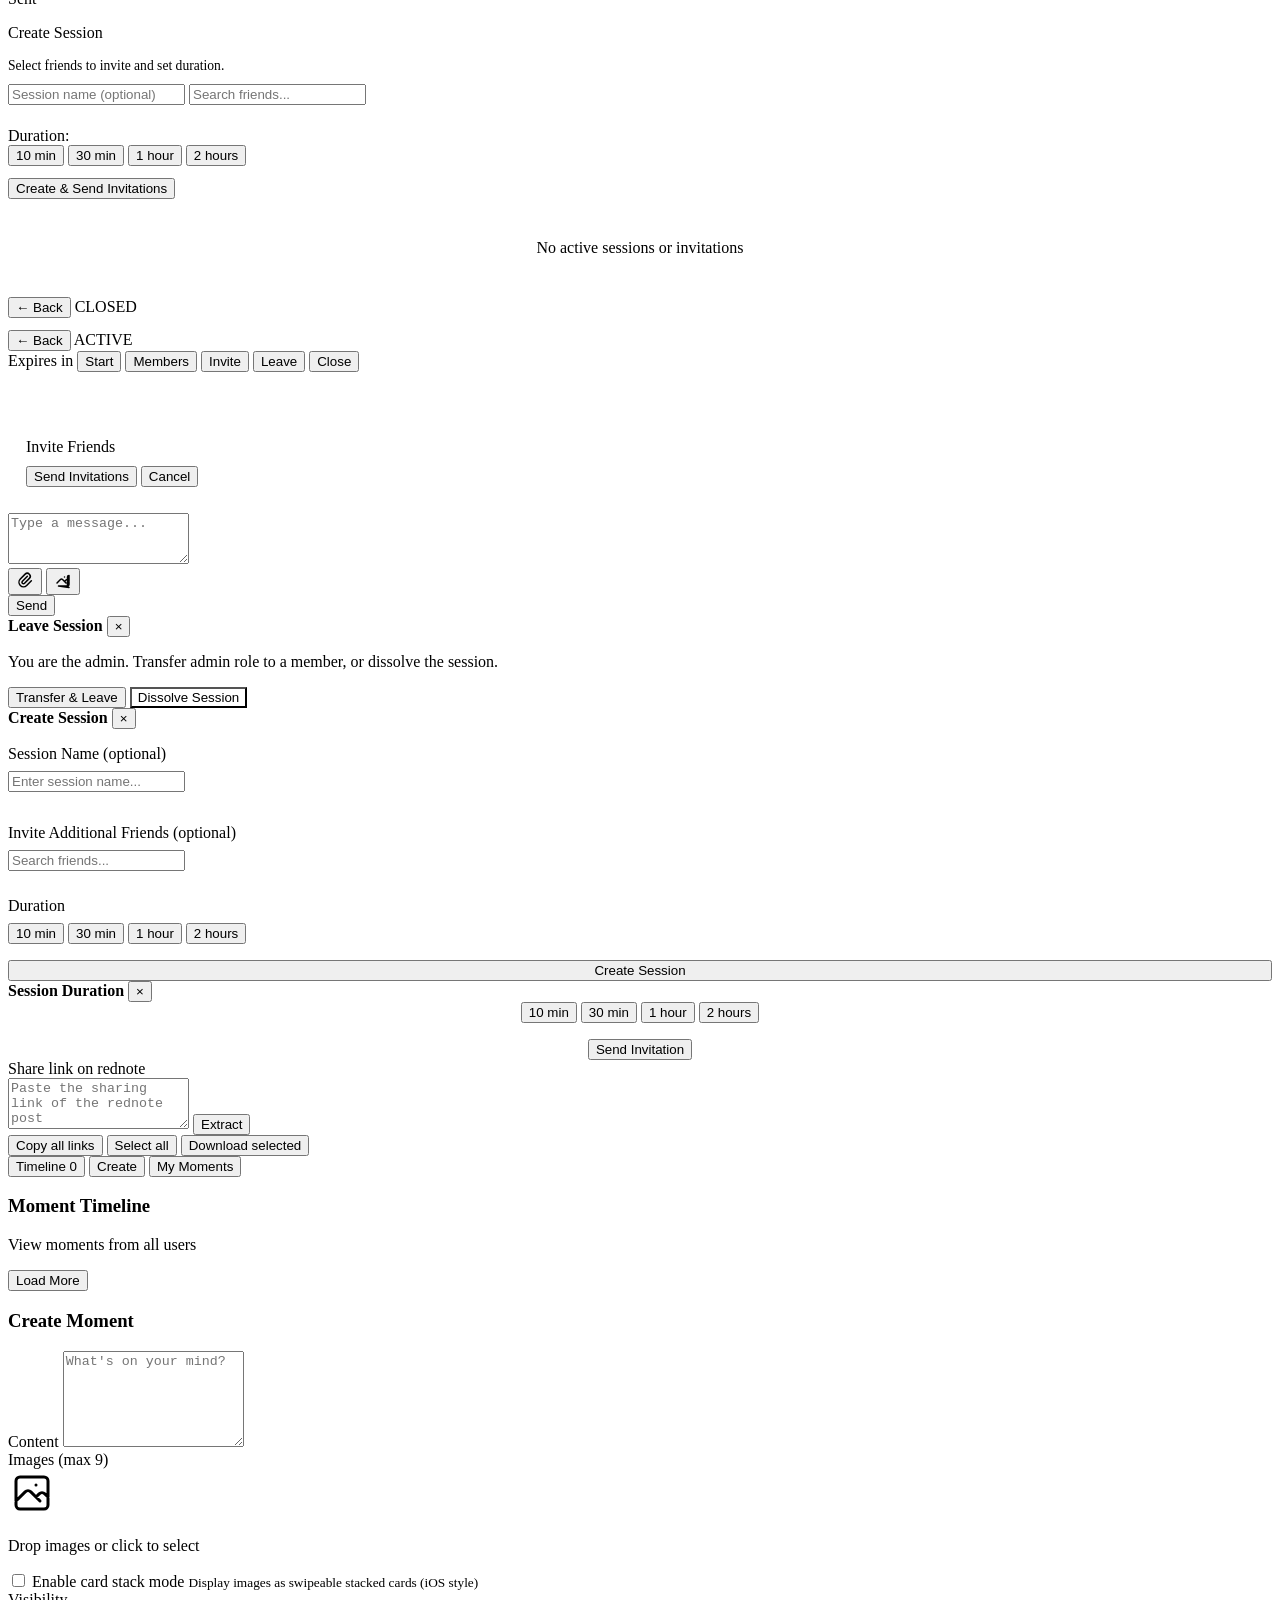
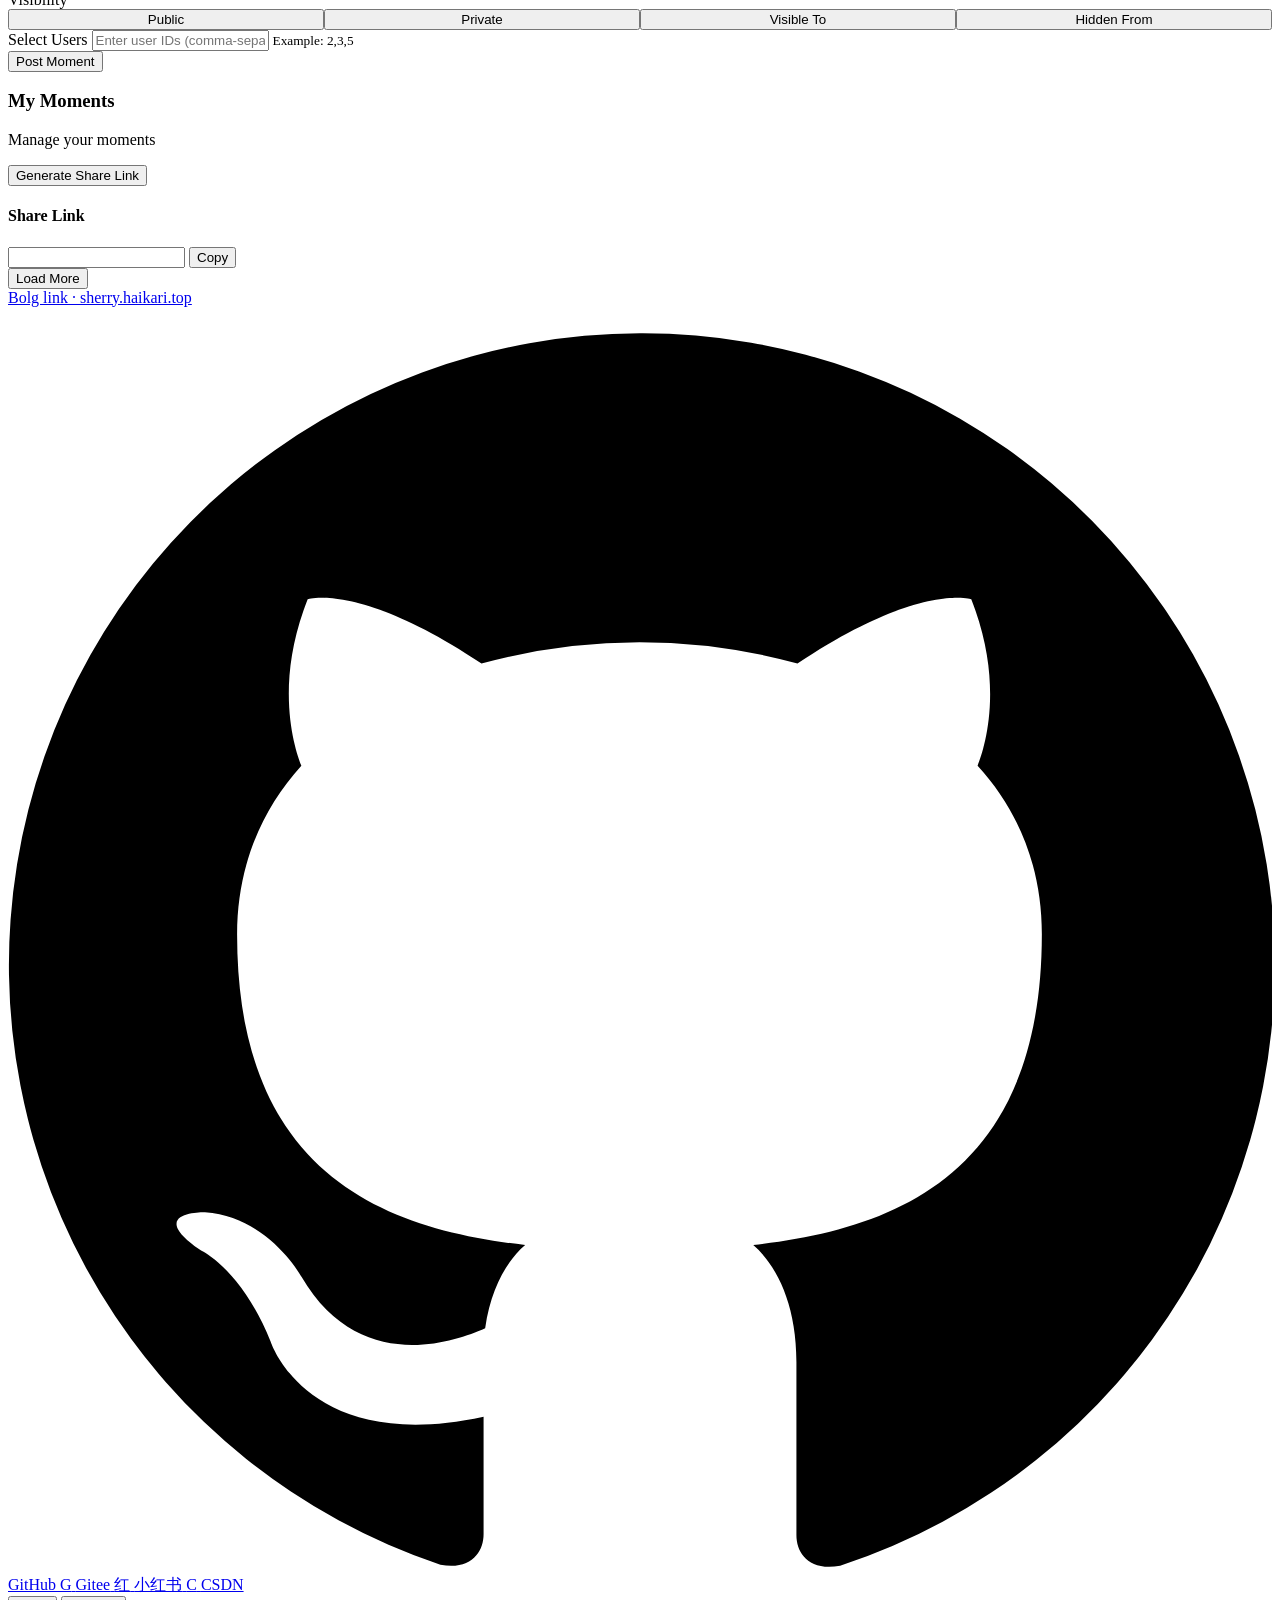
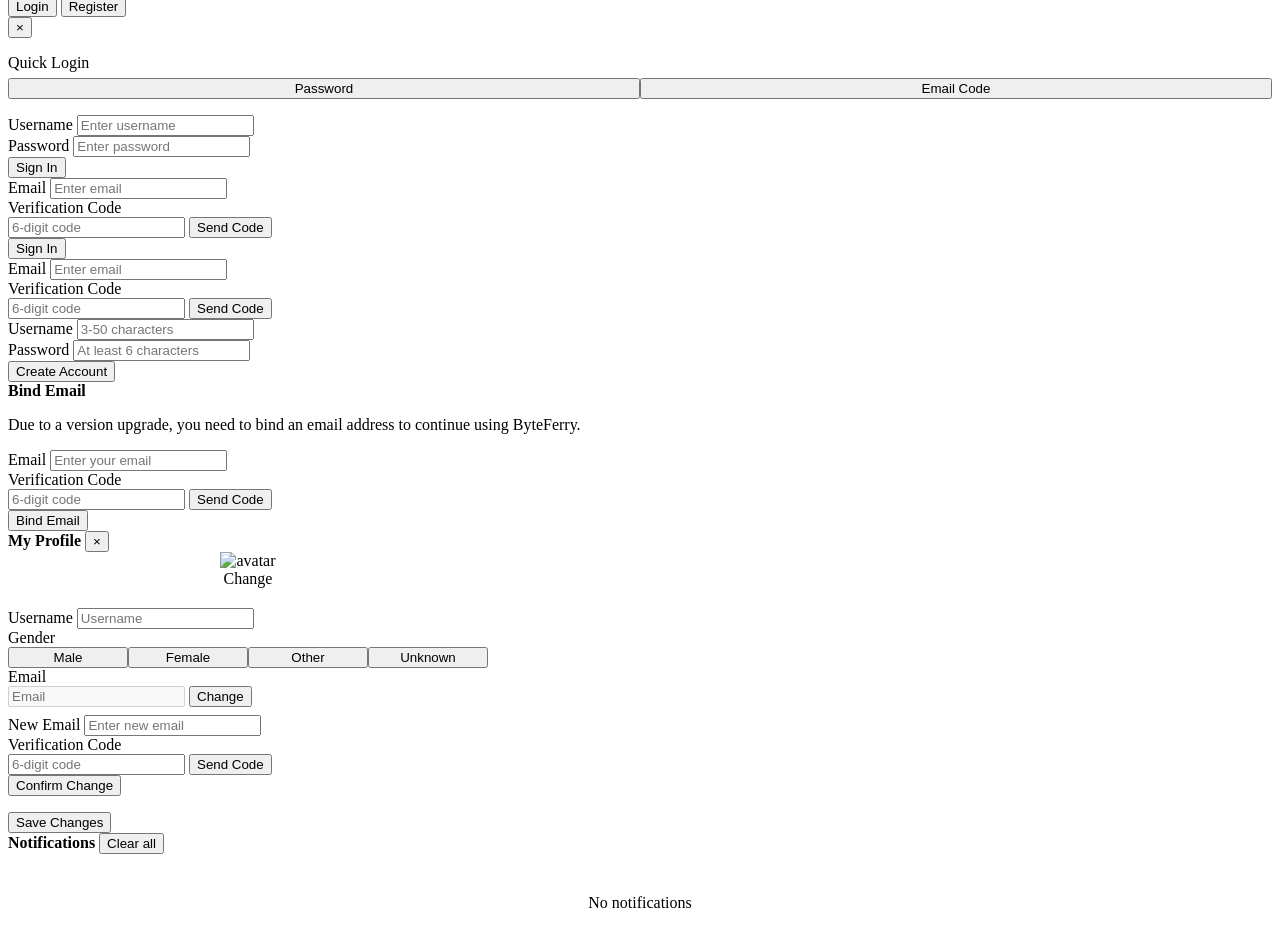
==== commit ca842d3e: "new feature - add moment" ====
--- a/src/main/resources/static/index.html
+++ b/src/main/resources/static/index.html
@@ -449,7 +449,10 @@
         <!-- ==================== MOMENT MODE ==================== -->
         <div class="view hidden" id="view-moment">
             <nav class="pill-group sub-nav" id="moment-nav">
-                <button class="pill active" data-tab="moment-timeline">Timeline</button>
+                <button class="pill active" data-tab="moment-timeline">
+                    Timeline
+                    <span id="moment-unread-badge" class="req-count-badge hidden">0</span>
+                </button>
                 <button class="pill" data-tab="moment-create">Create</button>
                 <button class="pill" data-tab="moment-my">My Moments</button>
             </nav>
@@ -489,10 +492,11 @@
                     </div>
 
                     <div class="form-group">
-                        <label class="label">Template (optional)</label>
-                        <select id="moment-template" class="input">
-                            <option value="">No template</option>
-                        </select>
+                        <label class="checkbox-row">
+                            <input type="checkbox" id="moment-card-mode">
+                            <span>Enable card stack mode</span>
+                        </label>
+                        <small class="muted">Display images as swipeable stacked cards (iOS style)</small>
                     </div>
 
                     <div class="form-group">
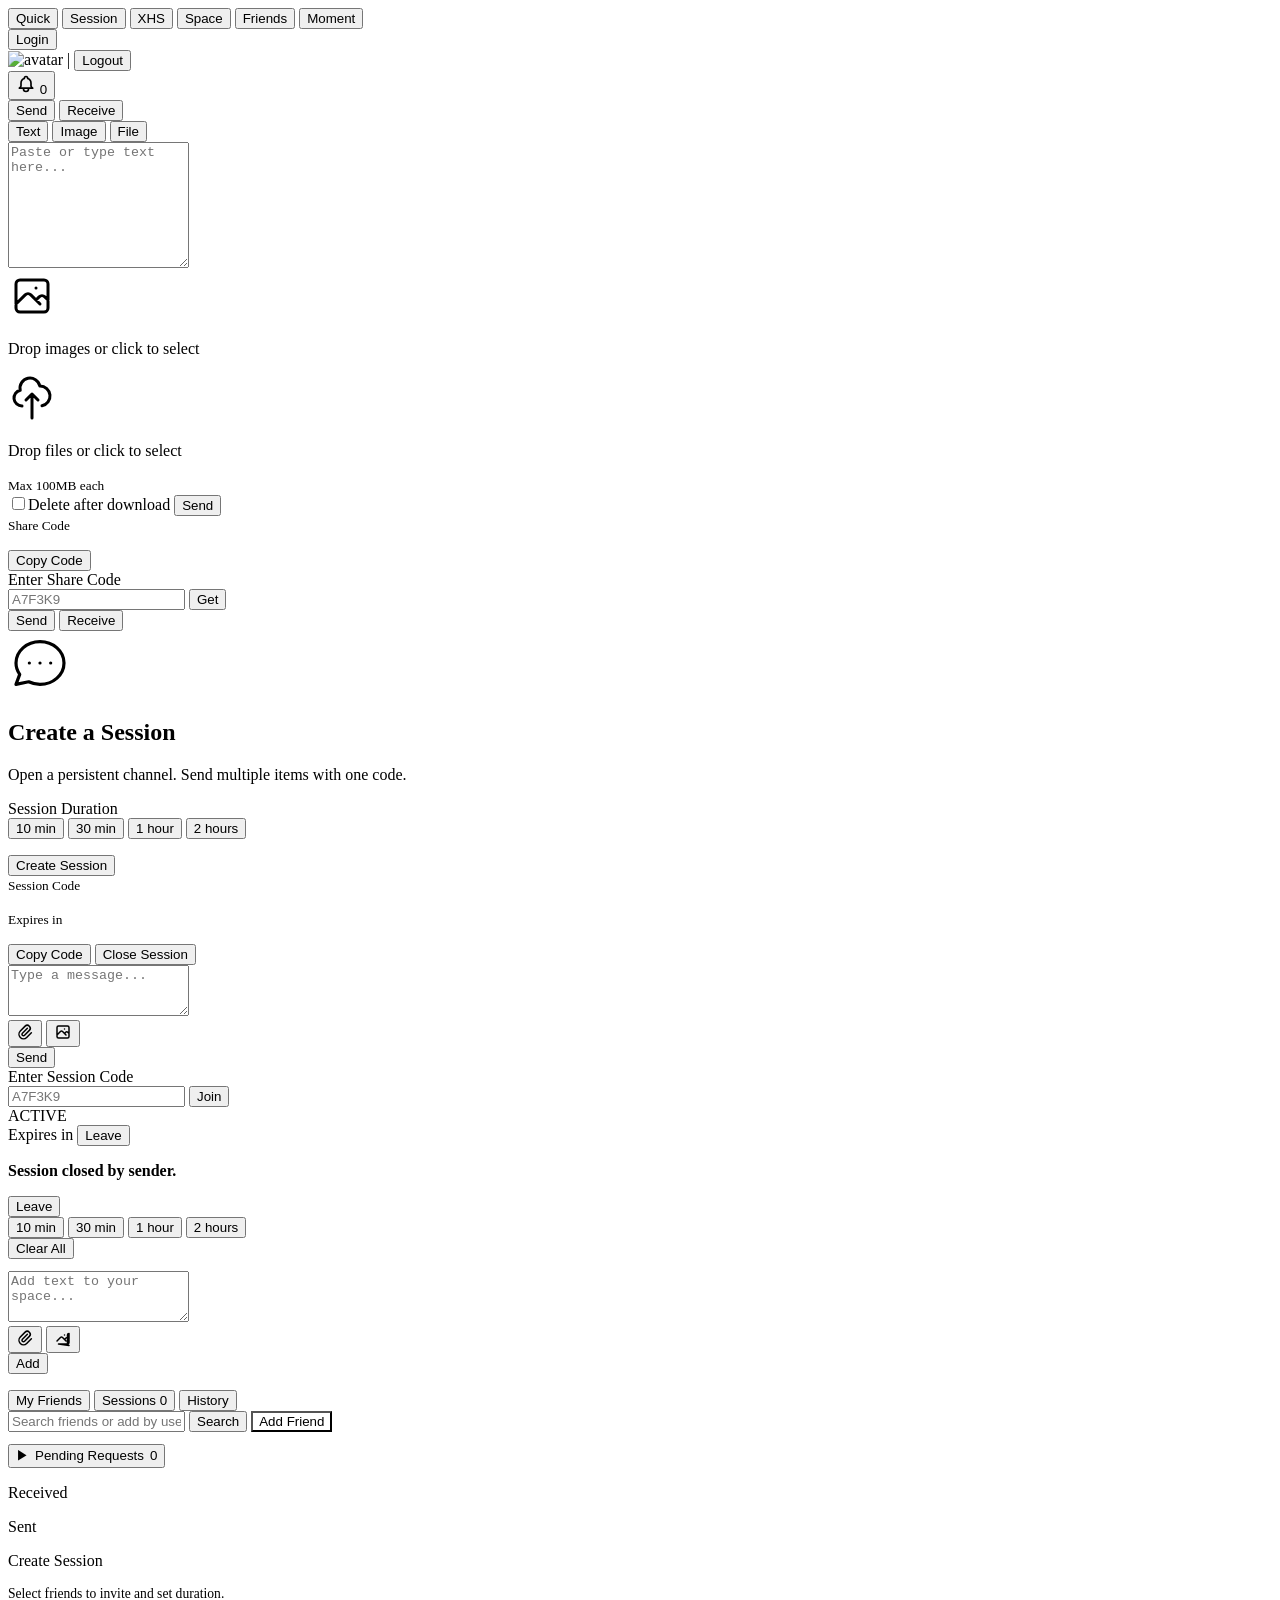
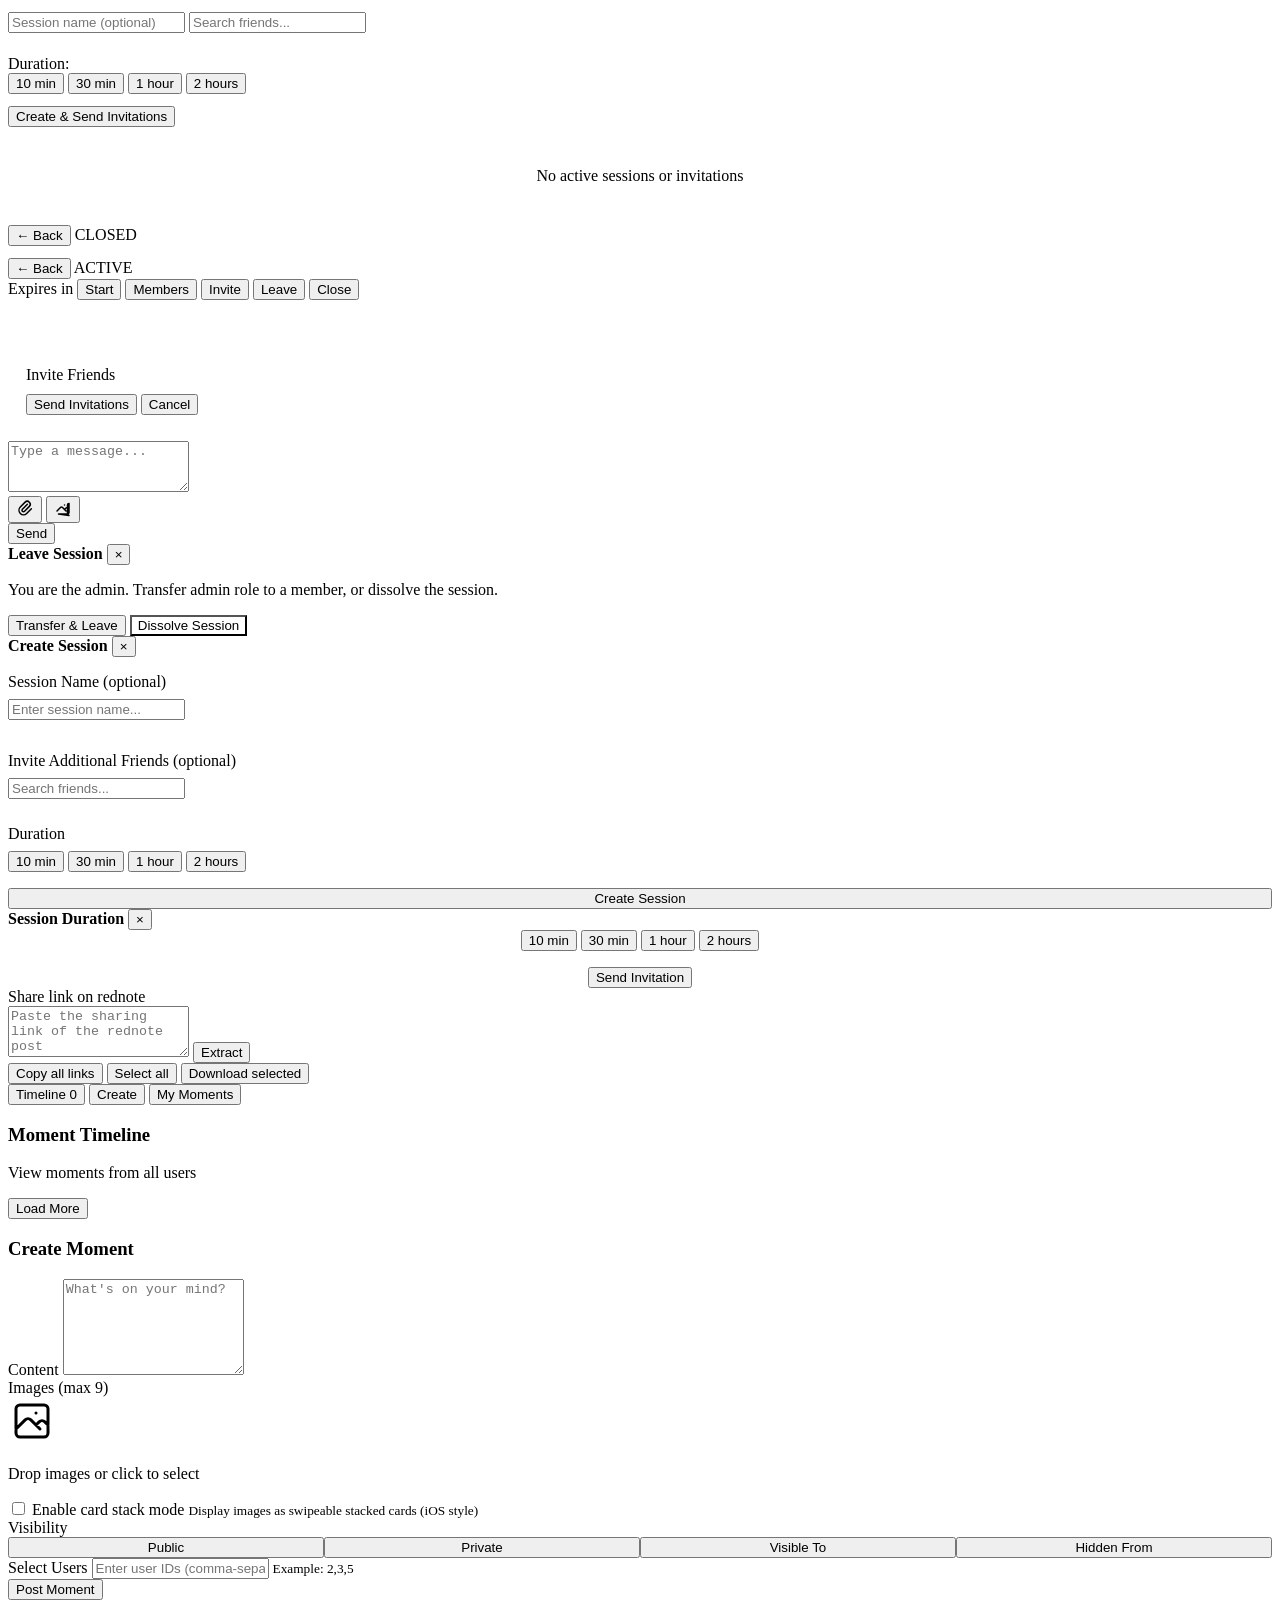
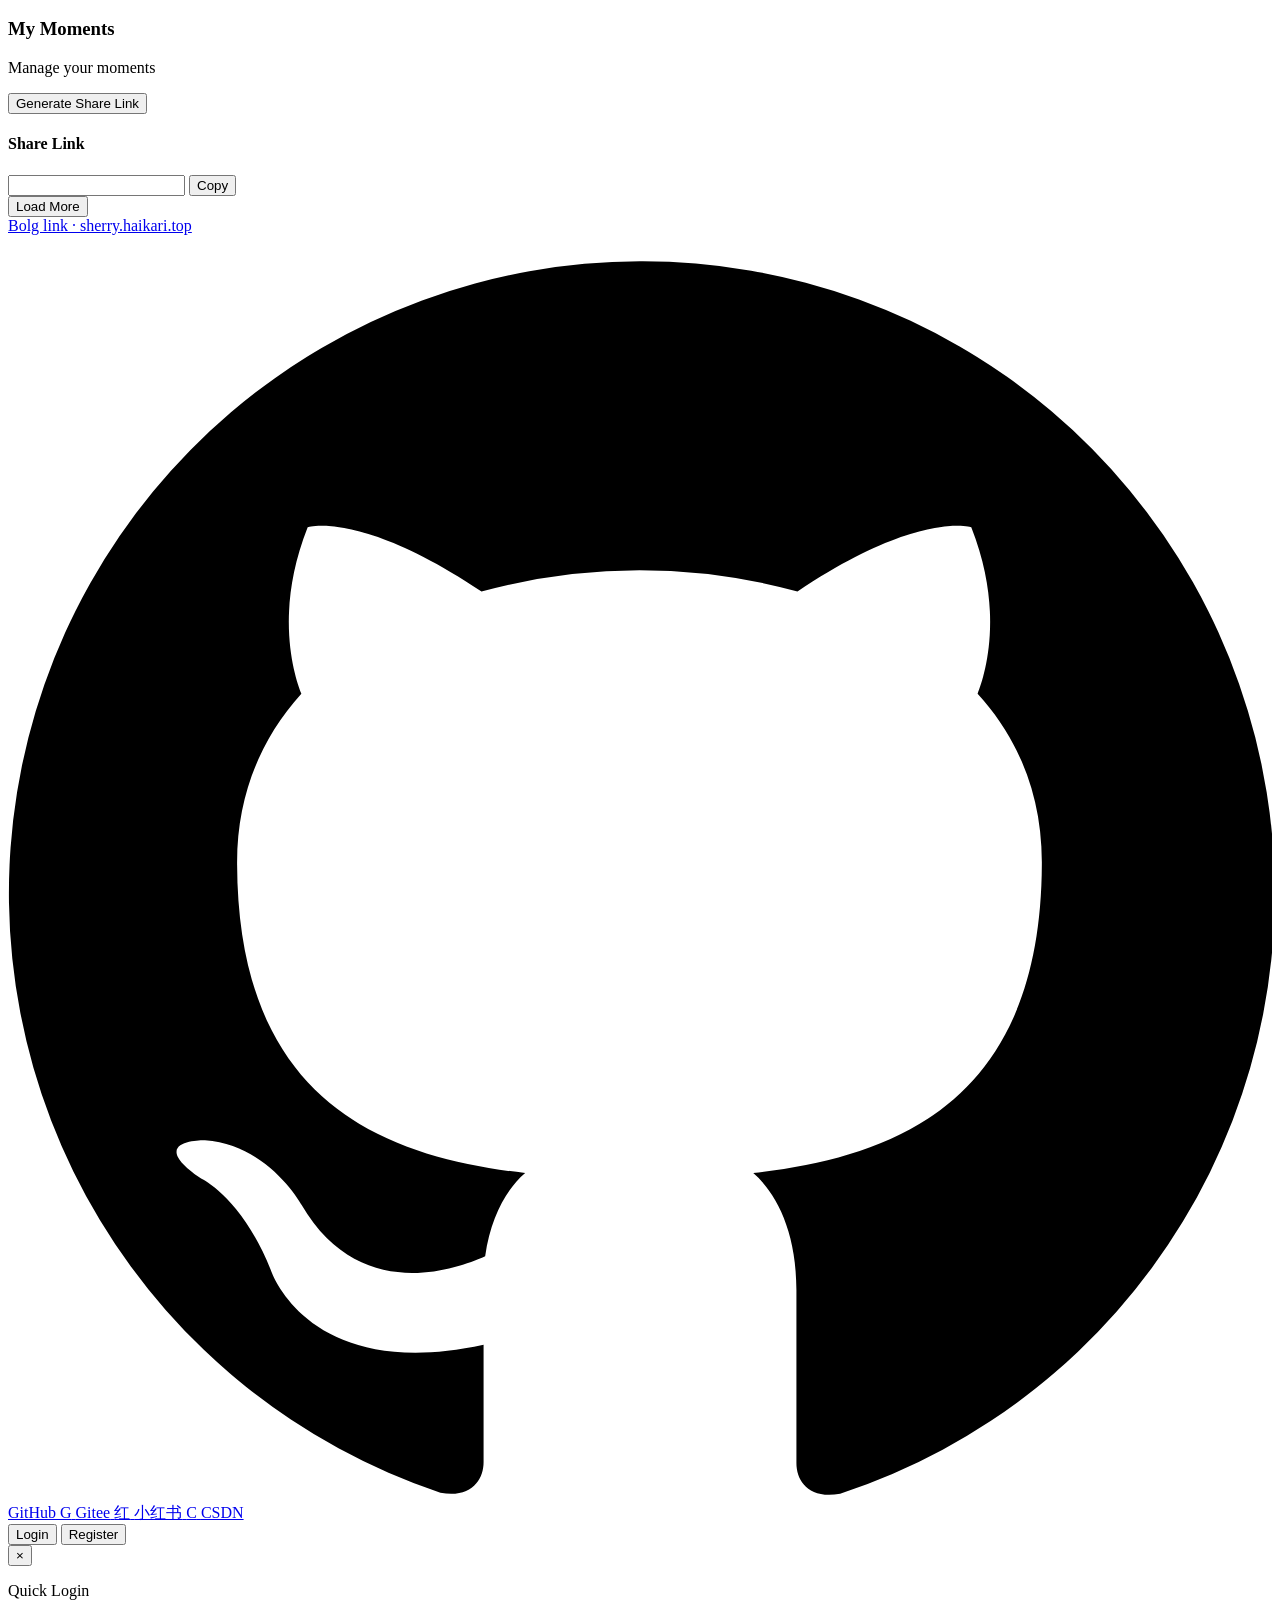
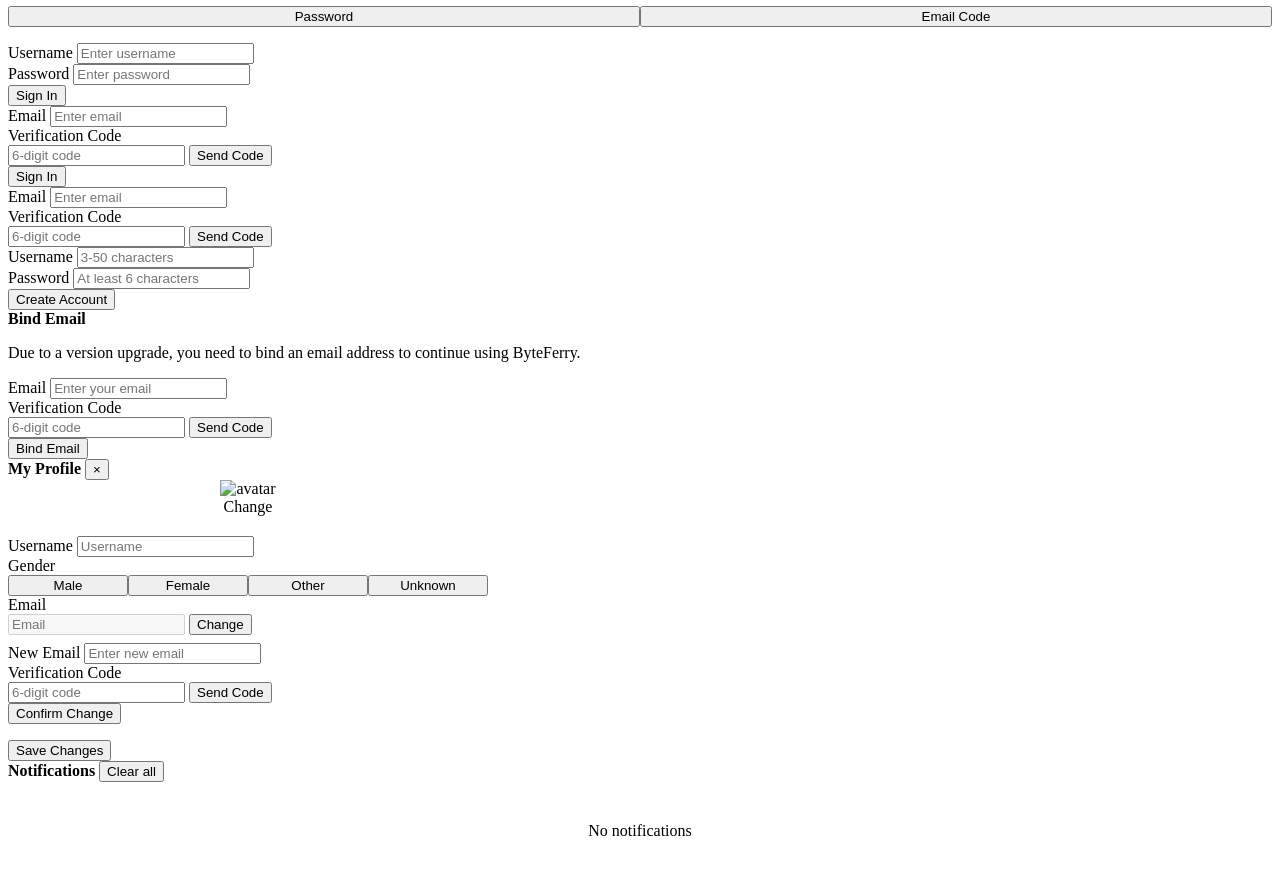
==== commit c3ac0bb4: "fix some bugs" ====
--- a/src/main/resources/static/index.html
+++ b/src/main/resources/static/index.html
@@ -10,7 +10,6 @@
 <body>
     <header>
         <div class="container header-inner">
-            <h1 class="logo"><span class="accent">Byte</span>Ferry</h1>
             <div class="header-right">
                 <nav class="pill-group" id="mode-nav">
                     <button class="pill active" data-mode="quick">Quick</button>
